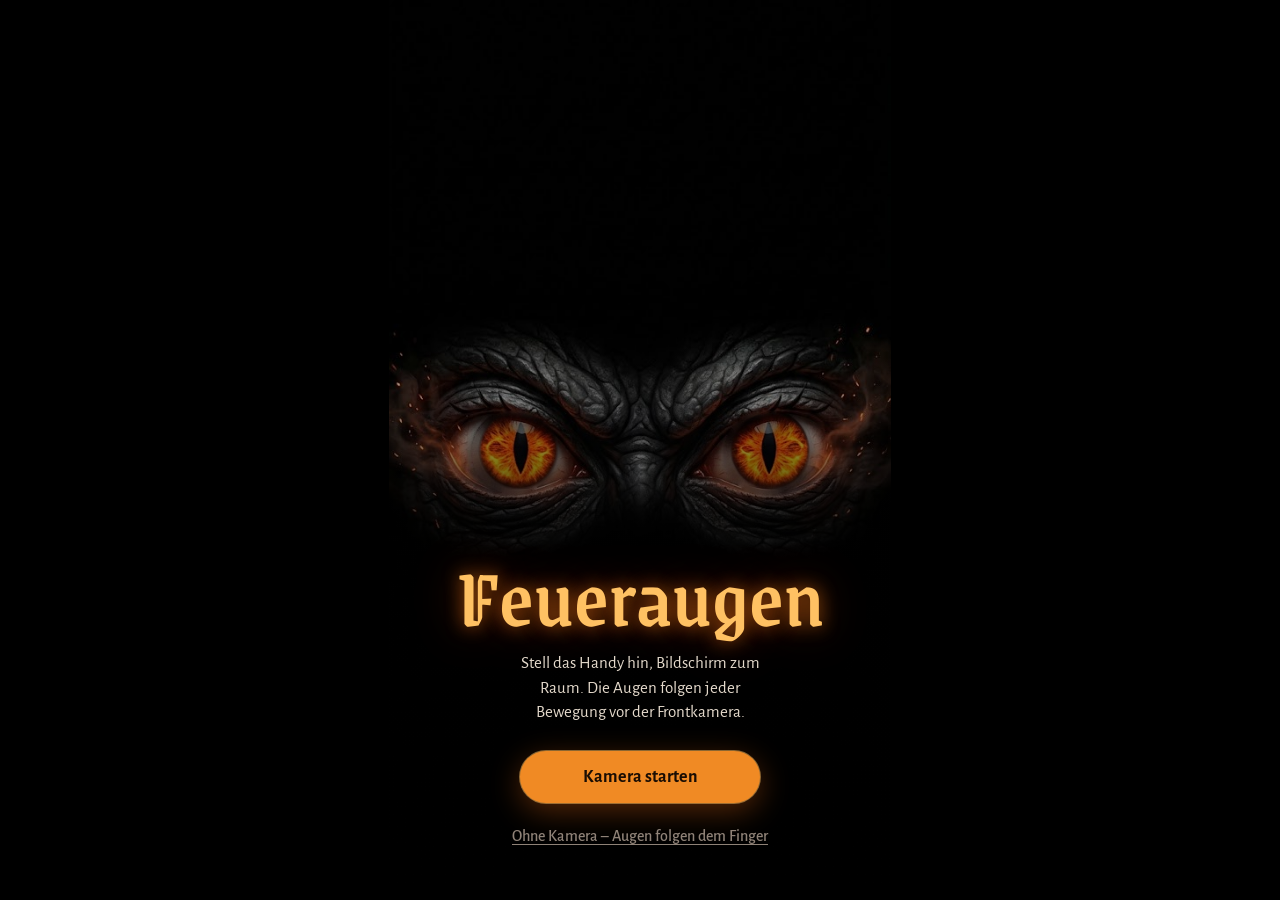
==== index.html @ 65010ef5 "Add files via upload" ====
<!DOCTYPE html>
<html lang="de">
<head>
<meta charset="utf-8">
<meta name="viewport" content="width=device-width, initial-scale=1, viewport-fit=cover">
<meta name="theme-color" content="#000000">
<title>Feueraugen</title>
<link rel="preconnect" href="https://fonts.googleapis.com">
<link rel="preconnect" href="https://fonts.gstatic.com" crossorigin>
<link href="https://fonts.googleapis.com/css2?family=Grenze+Gotisch:wght@500&family=Alegreya+Sans:wght@400;500;700&display=swap" rel="stylesheet">
<style>
  :root {
    --stage: #000000;
    --ember: #f08a24;
    --ember-hot: #ffc163;
    --bone: #e4d9cb;
    --ash: #8f8277;
    --sheet: rgba(22, 17, 14, 0.9);
    --line: rgba(240, 138, 36, 0.28);
    --title-font: "Grenze Gotisch", "UnifrakturMaguntia", Georgia, serif;
    --ui-font: "Alegreya Sans", "Segoe UI", Roboto, Helvetica, Arial, sans-serif;
    color-scheme: dark;
    box-sizing: border-box;
    padding-top: env(safe-area-inset-top, 0px);
    padding-bottom: env(safe-area-inset-bottom, 0px);
  }
  /* Die Bühne bleibt in beiden Modi schwarz – das Bild lebt davon. */
  @media (prefers-color-scheme: dark) {
    :root:not([data-theme="light"]) {
      --stage: #000000; --bone: #e4d9cb; --ash: #8f8277; --sheet: rgba(22, 17, 14, 0.9);
    }
  }
  :root[data-theme="dark"] {
    --stage: #000000; --bone: #e4d9cb; --ash: #8f8277; --sheet: rgba(22, 17, 14, 0.9);
  }
  *, *::before, *::after { box-sizing: inherit; }
  html { scroll-padding-top: env(safe-area-inset-top, 0px); height: 100%; }
  body {
    margin: 0; height: 100%; overflow: hidden;
    background: var(--stage); color: var(--bone);
    font-family: var(--ui-font); font-size: 17px; line-height: 1.45;
    -webkit-tap-highlight-color: transparent;
    touch-action: none; user-select: none; -webkit-user-select: none;
  }
  canvas#buehne { position: fixed; inset: 0; width: 100%; height: 100%; display: block; }

  /* Startbildschirm */
  #start {
    position: fixed; inset: 0; z-index: 5;
    display: flex; flex-direction: column; justify-content: flex-end; align-items: center;
    padding: 0 28px calc(44px + env(safe-area-inset-bottom, 0px));
    background: linear-gradient(to bottom, rgba(0,0,0,0) 35%, rgba(0,0,0,0.82) 62%, #000 100%);
    text-align: center;
    transition: opacity 0.6s ease;
  }
  #start.weg { opacity: 0; pointer-events: none; }
  #start h1 {
    font-family: var(--title-font); font-weight: 500;
    font-size: clamp(52px, 17vw, 84px); line-height: 0.95; margin: 0 0 14px;
    color: var(--ember-hot);
    text-shadow: 0 0 18px rgba(240, 120, 20, 0.65), 0 0 46px rgba(200, 60, 0, 0.45);
  }
  #start p { margin: 0 0 26px; max-width: 30ch; color: var(--bone); }
  .knopf {
    font: 700 18px/1 var(--ui-font); color: #1a0d03;
    background: var(--ember); border: 0; border-radius: 999px;
    padding: 17px 30px; min-width: 240px; cursor: pointer;
    box-shadow: 0 0 0 1px rgba(255, 193, 99, 0.5), 0 8px 30px rgba(240, 110, 20, 0.35);
  }
  .knopf:focus-visible, .klein:focus-visible { outline: 2px solid var(--ember-hot); outline-offset: 3px; }
  .leise {
    margin-top: 14px; background: none; border: 0; color: var(--ash);
    font: 500 16px var(--ui-font); padding: 10px 14px; cursor: pointer; text-decoration: underline;
    text-underline-offset: 3px;
  }

  /* Hinweiszeile oben */
  #hinweis {
    position: fixed; left: 50%; top: calc(16px + env(safe-area-inset-top, 0px)); z-index: 6;
    transform: translateX(-50%);
    max-width: calc(100% - 32px); padding: 9px 16px; border-radius: 12px;
    background: var(--sheet); border: 1px solid var(--line); color: var(--bone);
    font-size: 15px; text-align: center;
    opacity: 0; transition: opacity 0.4s ease; pointer-events: none;
  }
  #hinweis.an { opacity: 1; }

  /* Einstellungen (erscheinen nach Antippen) */
  #leiste {
    position: fixed; left: 0; right: 0; bottom: 0; z-index: 4;
    padding: 16px 16px calc(16px + env(safe-area-inset-bottom, 0px));
    background: var(--sheet); border-top: 1px solid var(--line);
    backdrop-filter: blur(10px); -webkit-backdrop-filter: blur(10px);
    transform: translateY(105%); transition: transform 0.3s ease;
  }
  #leiste.offen { transform: translateY(0); }
  .reihe { display: flex; flex-wrap: wrap; gap: 10px; justify-content: center; max-width: 520px; margin: 0 auto; }
  .reihe + .reihe { margin-top: 12px; }
  .klein {
    font: 500 16px var(--ui-font); color: var(--bone);
    background: rgba(255,255,255,0.05); border: 1px solid var(--line); border-radius: 12px;
    padding: 11px 15px; cursor: pointer; min-height: 44px;
  }
  .klein[aria-pressed="true"] { color: #1a0d03; background: var(--ember); border-color: var(--ember); }
  .regler { display: flex; align-items: center; gap: 12px; color: var(--ash); font-size: 15px; }
  .regler input { width: 150px; accent-color: var(--ember); }

  #vorschau {
    position: fixed; z-index: 3; left: 12px; top: calc(12px + env(safe-area-inset-top, 0px));
    width: 132px; height: 99px; image-rendering: pixelated;
    border: 1px solid var(--line); border-radius: 8px; display: none;
  }
  #vorschau.an { display: block; }

  @media (prefers-reduced-motion: reduce) {
    #start, #leiste, #hinweis { transition: none; }
  }
</style>
</head>
<body>
<canvas id="buehne" aria-label="Zwei glühende Augen, die der Bewegung vor der Kamera folgen"></canvas>
<canvas id="vorschau" width="96" height="72" aria-hidden="true"></canvas>
<video id="video" playsinline muted autoplay hidden></video>

<div id="start">
  <h1>Feueraugen</h1>
  <p>Stell das Handy hin, Bildschirm zum Raum. Die Augen folgen jeder Bewegung vor der Frontkamera.</p>
  <button class="knopf" id="losKamera">Kamera starten</button>
  <button class="leise" id="losFinger">Ohne Kamera – Augen folgen dem Finger</button>
</div>

<div id="hinweis" role="status" aria-live="polite"></div>

<div id="leiste" aria-hidden="true">
  <div class="reihe">
    <button class="klein" id="bSpiegeln" aria-pressed="true">Spiegeln</button>
    <button class="klein" id="bVorschau" aria-pressed="false">Kamerabild</button>
    <button class="klein" id="bNeu">Hintergrund neu lernen</button>
    <button class="klein" id="bVoll">Vollbild</button>
    <button class="klein" id="bMotiv">Anderes Motiv</button>
    <button class="klein" id="bBlinzeln">Blinzeln</button>
  </div>
  <div class="reihe">
    <label class="regler">Empfindlichkeit
      <input type="range" id="rEmpf" min="6" max="60" value="34">
    </label>
  </div>
</div>

<script>
const A = {"motive": [{"name": "Schuppen", "lidQuelle": "oben", "lidDunkel": 0.14, "w": 572, "h": 1024, "maxX": 27, "maxY": 7, "bg": "[data-uri]", "mask": "[data-uri]", "lidmask": "[data-uri]", "shadow": "[data-uri]", "iris": [{"src": "[data-uri]", "x": 96, "y": 468}, {"src": "[data-uri]", "x": 382, "y": 469}], "augen": [{"cx": 145, "cy": 515, "a": 78, "b": 43, "ang": 7}, {"cx": 425, "cy": 515, "a": 78, "b": 43, "ang": -7}]}, {"name": "Rauch", "lidQuelle": "unten", "lidDunkel": 0.18, "w": 572, "h": 1024, "maxX": 30, "maxY": 10, "bg": "[data-uri]", "mask": "[data-uri]", "lidmask": "[data-uri]", "shadow": "[data-uri]", "iris": [{"src": "[data-uri]", "x": 91, "y": 466}, {"src": "[data-uri]", "x": 392, "y": 466}], "augen": [{"cx": 139, "cy": 513, "a": 84, "b": 47, "ang": -4}, {"cx": 434, "cy": 513, "a": 84, "b": 47, "ang": 4}]}]};

// ---------- Bilder laden ----------
function bild(src) { return new Promise(r => { const i = new Image(); i.onload = () => r(i); i.src = src; }); }

const buehne = document.getElementById('buehne');
const ctx = buehne.getContext('2d');
const ebene = document.createElement('canvas');
const ectx = ebene.getContext('2d');
const lidEbene = document.createElement('canvas');
const lctx = lidEbene.getContext('2d');

let M = null, IMG = null, motivIdx = 0;
const GELADEN = [];
function motivSetzen(i) {
  motivIdx = (i + A.motive.length) % A.motive.length;
  M = A.motive[motivIdx];
  IMG = GELADEN[motivIdx] || null;
  ebene.width = lidEbene.width = M.w;
  ebene.height = lidEbene.height = M.h;
  try { localStorage.setItem('feueraugen-motiv', String(motivIdx)); } catch (e) {}
}

// ---------- Blinzeln ----------
let blinzel = null;
let naechstesBlinzeln = performance.now() + 2500;
function blinzeln(doppelt = false, verzoegerung = 0) {
  if (blinzel) return;
  blinzel = { t0: performance.now() + verzoegerung, doppelt };
}
function lidStand(t) {
  if (!blinzel) {
    if (t > naechstesBlinzeln) blinzeln(Math.random() < 0.18);
    else return 0;
  }
  const ZU = 85, HALT = 45, AUF = 160;
  const d = t - blinzel.t0;
  if (d < 0) return 0;
  if (d < ZU) { const x = d / ZU; return x * x * (3 - 2 * x); }
  if (d < ZU + HALT) return 1;
  if (d < ZU + HALT + AUF) { const x = (d - ZU - HALT) / AUF; return (1 - x) * (1 - x); }
  if (blinzel.doppelt) blinzel = { t0: t + 70, doppelt: false };
  else { blinzel = null; naechstesBlinzeln = t + 2500 + Math.random() * 4500; }
  return 0;
}

// Lidkanten eines Auges für Schließgrad c (0 offen … 1 zu)
function lidKurven(e, c) {
  const N = 48, th = e.ang * Math.PI / 180, cs = Math.cos(th), sn = Math.sin(th);
  const P = (u, v) => [e.cx + u * cs - v * sn, e.cy + u * sn + v * cs];
  const treffen = 0.62;                 // wo sich die Lider treffen (Anteil von oben)
  const top = [], oben = [], unten = [], bot = [];
  for (let i = 0; i <= N; i++) {
    const u = -e.a - 3 + (2 * e.a + 6) * i / N;
    const k = Math.sqrt(Math.max(0, 1 - (u / e.a) ** 2));
    const vt = -e.b * k, vb = e.b * k;
    const vm = vt + (vb - vt) * treffen;
    top.push(P(u, vt));
    bot.push(P(u, vb));
    oben.push(P(u, vt + (vm + 1.5 - vt) * c));
    unten.push(P(u, vb + (vm - 1.5 - vb) * c));
  }
  return { top, oben, unten, bot, P };
}

function pfad(g, pts) { pts.forEach(([x, y], i) => i ? g.lineTo(x, y) : g.moveTo(x, y)); }

function zeichneLider(c) {
  lctx.clearRect(0, 0, M.w, M.h);
  if (c < 0.01) return false;
  for (const e of M.augen) {
    const K = lidKurven(e, c);
    const H = 2 * e.b + 14;

    // Oberlid: Haut über dem Auge rutscht nach unten
    lctx.save();
    lctx.beginPath();
    pfad(lctx, K.oben);
    lctx.lineTo(...K.P(e.a + 3, -e.b - H));
    lctx.lineTo(...K.P(-e.a - 3, -e.b - H));
    lctx.closePath();
    lctx.clip();
    for (let i = 0; i < K.oben.length - 1; i++) {
      const [sx, sy] = K.top[i], [dx, dy] = K.oben[i];
      const w = Math.abs(K.oben[i + 1][0] - dx) + 1.5;
      if (M.lidQuelle === 'unten') {
        // Haut unter dem Auge gespiegelt als Oberlid verwenden
        const [bx, by] = K.bot[i];
        lctx.save();
        lctx.translate(0, dy);
        lctx.scale(1, -1);
        lctx.drawImage(IMG.bg, bx, Math.min(by, M.h - H), w, H, dx, 0, w, H);
        lctx.restore();
      } else {
        lctx.drawImage(IMG.bg, sx, Math.max(0, sy - H), w, H, dx, dy - H, w, H);
      }
    }
    lctx.fillStyle = 'rgba(0,0,0,' + (M.lidDunkel ?? 0.14) + ')';
    lctx.fillRect(0, 0, M.w, M.h);
    lctx.restore();

    // Unterlid: Haut unter dem Auge schiebt sich etwas nach oben
    lctx.save();
    lctx.beginPath();
    pfad(lctx, K.unten);
    lctx.lineTo(...K.P(e.a + 3, e.b + H));
    lctx.lineTo(...K.P(-e.a - 3, e.b + H));
    lctx.closePath();
    lctx.clip();
    for (let i = 0; i < K.unten.length - 1; i++) {
      const [sx, sy] = K.bot[i], [dx, dy] = K.unten[i];
      const w = Math.abs(K.unten[i + 1][0] - dx) + 1.5;
      lctx.drawImage(IMG.bg, sx, Math.min(sy, M.h - H), w, H, dx, dy, w, H);
    }
    lctx.fillStyle = 'rgba(0,0,0,0.1)';
    lctx.fillRect(0, 0, M.w, M.h);
    lctx.restore();

    // Lidränder mit weichem Schatten aufs Auge
    const st = Math.min(1, c * 4);
    lctx.save();
    lctx.lineCap = 'round';
    lctx.shadowColor = 'rgba(0,0,0,' + (0.75 * st) + ')';
    lctx.shadowBlur = 7;
    lctx.shadowOffsetY = 3;
    lctx.strokeStyle = 'rgba(12,6,3,' + (0.85 * st) + ')';
    lctx.lineWidth = 2.5;
    lctx.beginPath(); pfad(lctx, K.oben); lctx.stroke();
    lctx.shadowOffsetY = -1;
    lctx.shadowBlur = 4;
    lctx.strokeStyle = 'rgba(12,6,3,' + (0.55 * st) + ')';
    lctx.lineWidth = 1.5;
    lctx.beginPath(); pfad(lctx, K.unten); lctx.stroke();
    lctx.restore();
  }
  lctx.globalCompositeOperation = 'destination-in';
  lctx.drawImage(IMG.lidmask, 0, 0);
  lctx.globalCompositeOperation = 'source-over';
  return true;
}

// ---------- Blick-Zustand ----------
let ox = 0, oy = 0, glut = 0;
let ziel = null, zielZeit = 0, aktivitaet = 0;
let finger = null;            // {x,y} normiert -1..1, solange gezogen wird
let spiegeln = true;
let idle = { x: 0, y: 0 }, naechsterIdle = 0;

function groesse() {
  const dpr = Math.min(window.devicePixelRatio || 1, 3);
  buehne.width = Math.round(innerWidth * dpr);
  buehne.height = Math.round(innerHeight * dpr);
}
addEventListener('resize', groesse);
groesse();

function zeichne(t) {
  if (!IMG) return;
  const W = buehne.width, H = buehne.height;
  const s = Math.min(W / M.w, H / M.h);
  const dw = M.w * s, dh = M.h * s, dx = (W - dw) / 2, dy = (H - dh) / 2;

  // Iris-Ebene: Iris verschieben, dann mit Augenöffnung maskieren
  ectx.globalCompositeOperation = 'source-over';
  ectx.globalAlpha = 1;
  ectx.clearRect(0, 0, M.w, M.h);
  let fx = ox, fy = oy;
  const n = Math.hypot(fx, fy);
  if (n > 1) { fx /= n; fy /= n; }
  const px = fx * M.maxX, py = fy * M.maxY;
  const flacker = 0.06 * (Math.sin(t * 0.0073) * 0.5 + Math.sin(t * 0.0131) * 0.5);
  const g = Math.max(0, Math.min(1, glut * 0.8 + flacker));
  M.iris.forEach((ir, i) => {
    ectx.globalCompositeOperation = 'source-over';
    ectx.globalAlpha = 1;
    ectx.drawImage(IMG.iris[i], ir.x + px, ir.y + py);
    if (g > 0.01) {
      ectx.globalCompositeOperation = 'lighter';
      ectx.globalAlpha = g * 0.45;
      ectx.drawImage(IMG.iris[i], ir.x + px, ir.y + py);
    }
  });
  ectx.globalAlpha = 1;
  ectx.globalCompositeOperation = 'destination-in';
  ectx.drawImage(IMG.mask, 0, 0);
  ectx.globalCompositeOperation = 'source-over';

  ctx.fillStyle = '#000';
  ctx.fillRect(0, 0, W, H);
  ctx.imageSmoothingQuality = 'high';
  ctx.drawImage(IMG.bg, dx, dy, dw, dh);
  ctx.drawImage(ebene, dx, dy, dw, dh);
  ctx.drawImage(IMG.shadow, dx, dy, dw, dh);
  // Blinzeln + bei viel Bewegung kneifen die Augen leicht zusammen
  const zu = Math.max(lidStand(t), Math.min(0.28, glut * 0.3));
  if (zeichneLider(zu)) ctx.drawImage(lidEbene, dx, dy, dw, dh);
}

let tAlt = performance.now();
let warDa = false;
function schleife(t) {
  const dt = Math.min(0.1, (t - tAlt) / 1000);
  tAlt = t;

  let zx, zy, tempo;
  if (finger) {
    zx = finger.x; zy = finger.y; tempo = 14;
  } else if (ziel && (t - zielZeit) < 2000) {
    if (!warDa) { warDa = true; if (Math.random() < 0.7) blinzeln(false, 120); }
    zx = (ziel.x - 0.5) * 2; zy = (ziel.y - 0.5) * 2;
    if (spiegeln) zx = -zx;
    zx = Math.max(-1, Math.min(1, zx * 1.3));
    zy = Math.max(-1, Math.min(1, zy * 1.3));
    tempo = 10;
  } else {
    if (t > naechsterIdle) {
      idle = Math.random() < 0.5 ? { x: 0, y: 0 }
           : { x: (Math.random() * 1.6 - 0.8), y: (Math.random() * 0.8 - 0.4) };
      naechsterIdle = t + 1500 + Math.random() * 3000;
    }
    zx = idle.x; zy = idle.y; tempo = 6;
    if (t - zielZeit > 3000) warDa = false;
  }
  const k = 1 - Math.exp(-tempo * dt);
  ox += (zx - ox) * k;
  oy += (zy - oy) * k;
  const akt = finger ? 0.5 : aktivitaet;
  glut += (akt - glut) * (1 - Math.exp(-3 * dt));

  zeichne(t);
  requestAnimationFrame(schleife);
}

// ---------- Bewegungserkennung ----------
const video = document.getElementById('video');
const PW = 96, PH = 72;
const proc = document.createElement('canvas');
proc.width = PW; proc.height = PH;
const pctx = proc.getContext('2d', { willReadFrequently: true });
const vorschau = document.getElementById('vorschau');
const vctx = vorschau.getContext('2d');
const vorschauBild = vctx.createImageData(PW, PH);

let hg = null, lernen = 0, schwelle = 26;
const aktuell = new Float32Array(PW * PH);
const bewegt = new Uint8Array(PW * PH);
let kameraLaeuft = false;

function neuLernen() { lernen = 12; }

function analysiere() {
  if (!kameraLaeuft) return;
  if (video.readyState >= 2) {
    pctx.drawImage(video, 0, 0, PW, PH);
    const d = pctx.getImageData(0, 0, PW, PH).data;
    for (let i = 0, p = 0; i < aktuell.length; i++, p += 4)
      aktuell[i] = d[p] * 0.299 + d[p + 1] * 0.587 + d[p + 2] * 0.114;

    if (!hg) { hg = new Float32Array(aktuell); lernen = 12; }

    let roh = 0;
    for (let i = 0; i < aktuell.length; i++) {
      const b = Math.abs(aktuell[i] - hg[i]) > schwelle ? 1 : 0;
      bewegt[i] = b; roh += b;
    }

    if (lernen > 0) {
      lernen--;
      hg.set(aktuell);
    } else if (roh > aktuell.length * 0.55) {
      // Licht hat sich geändert oder das Handy wurde bewegt
      hg.set(aktuell);
    } else {
      // Nur Pixel zählen, deren Nachbarn sich auch bewegen (Rauschen raus)
      let sx = 0, n = 0;
      const zeilen = new Uint16Array(PH);
      for (let y = 1; y < PH - 1; y++) {
        for (let x = 1; x < PW - 1; x++) {
          const i = y * PW + x;
          if (!bewegt[i]) continue;
          const nb = bewegt[i - 1] + bewegt[i + 1] + bewegt[i - PW] + bewegt[i + PW];
          if (nb >= 3) { sx += x; n++; zeilen[y]++; }
        }
      }
      if (n > PW * PH * 0.006) {
        // obere Kante der Bewegung ~ Kopf / Oberkörper
        let summe = 0, yz = 0;
        for (let y = 0; y < PH; y++) { summe += zeilen[y]; if (summe >= n * 0.25) { yz = y; break; } }
        ziel = { x: sx / n / PW, y: yz / PH };
        zielZeit = performance.now();
        aktivitaet = Math.min(1, (n / (PW * PH)) * 6);
      } else {
        aktivitaet *= 0.9;
      }
      // Hintergrund langsam nachführen; bewegte Stellen nur sehr langsam
      for (let i = 0; i < hg.length; i++)
        hg[i] += (aktuell[i] - hg[i]) * (bewegt[i] ? 0.004 : 0.05);
    }

    if (vorschau.classList.contains('an')) {
      const o = vorschauBild.data;
      for (let i = 0, p = 0; i < aktuell.length; i++, p += 4) {
        const v = aktuell[i];
        o[p] = bewegt[i] ? 255 : v; o[p + 1] = bewegt[i] ? 120 : v; o[p + 2] = bewegt[i] ? 20 : v; o[p + 3] = 255;
      }
      vctx.putImageData(vorschauBild, 0, 0);
      if (ziel && performance.now() - zielZeit < 300) {
        vctx.fillStyle = '#ff2a00';
        vctx.fillRect(Math.round(ziel.x * PW) - 2, Math.round(ziel.y * PH) - 2, 4, 4);
      }
    }
  }
  setTimeout(analysiere, 66); // ~15 Analysen pro Sekunde reichen völlig
}

async function kameraStarten() {
  if (!navigator.mediaDevices || !navigator.mediaDevices.getUserMedia) {
    throw new Error('nicht unterstützt');
  }
  const stream = await navigator.mediaDevices.getUserMedia({
    video: { facingMode: 'user', width: { ideal: 320 }, height: { ideal: 240 }, frameRate: { ideal: 30 } },
    audio: false
  });
  video.srcObject = stream;
  await video.play().catch(() => {});
  kameraLaeuft = true;
  hg = null;
  analysiere();
}

// ---------- Bildschirm wach halten ----------
let wachSperre = null;
async function wachHalten() {
  try { if ('wakeLock' in navigator) wachSperre = await navigator.wakeLock.request('screen'); } catch (e) {}
}
document.addEventListener('visibilitychange', () => {
  if (document.visibilityState === 'visible' && (kameraLaeuft || gestartet)) wachHalten();
});

// ---------- Hinweise ----------
const hinweis = document.getElementById('hinweis');
let hinweisTimer = null;
function zeige(text, ms = 3200) {
  hinweis.textContent = text;
  hinweis.classList.add('an');
  clearTimeout(hinweisTimer);
  hinweisTimer = setTimeout(() => hinweis.classList.remove('an'), ms);
}

// ---------- Start ----------
const start = document.getElementById('start');
let gestartet = false;

async function vollbild() {
  const el = document.documentElement;
  try {
    if (!document.fullscreenElement && el.requestFullscreen) await el.requestFullscreen({ navigationUI: 'hide' });
    else if (document.fullscreenElement) await document.exitFullscreen();
  } catch (e) { zeige('Vollbild ist hier nicht verfügbar.'); }
}

async function los(mitKamera) {
  gestartet = true;
  start.classList.add('weg');
  wachHalten();
  if (mitKamera) {
    try {
      await kameraStarten();
      zeige('Kurz stillhalten – der Hintergrund wird gelernt.');
    } catch (e) {
      const grund = (e && e.name === 'NotAllowedError')
        ? 'Kamerazugriff wurde verweigert.'
        : 'Die Kamera ist hier nicht erreichbar.';
      zeige(grund + ' Die Augen folgen jetzt deinem Finger.', 6000);
    }
  } else {
    zeige('Zieh den Finger über den Bildschirm. Doppelt tippen lässt die Augen blinzeln.', 4500);
  }
}
document.getElementById('losKamera').addEventListener('click', () => los(true));
document.getElementById('losFinger').addEventListener('click', () => los(false));

// ---------- Berührung: ziehen = Augen führen, tippen = Einstellungen ----------
const leiste = document.getElementById('leiste');
let leisteTimer = null;
function leisteZeigen(an) {
  leiste.classList.toggle('offen', an);
  leiste.setAttribute('aria-hidden', an ? 'false' : 'true');
  clearTimeout(leisteTimer);
  if (an) leisteTimer = setTimeout(() => leisteZeigen(false), 6000);
}
leiste.addEventListener('pointerdown', e => { e.stopPropagation(); leisteZeigen(true); });

let down = null;
function fingerPos(e) {
  return {
    x: Math.max(-1, Math.min(1, (e.clientX / innerWidth - 0.5) * 2.4)),
    y: Math.max(-1, Math.min(1, (e.clientY / innerHeight - 0.5) * 3))
  };
}
buehne.addEventListener('pointerdown', e => {
  if (!gestartet) return;
  down = { x: e.clientX, y: e.clientY, gezogen: false };
  buehne.setPointerCapture(e.pointerId);
});
buehne.addEventListener('pointermove', e => {
  if (!down) return;
  if (!down.gezogen && Math.hypot(e.clientX - down.x, e.clientY - down.y) > 12) down.gezogen = true;
  if (down.gezogen) finger = fingerPos(e);
});
let letzterTipp = 0, tippTimer = null;
function loslassen() {
  if (down && !down.gezogen) {
    const jetzt = performance.now();
    if (jetzt - letzterTipp < 300) {
      clearTimeout(tippTimer);
      letzterTipp = 0;
      blinzeln();
    } else {
      letzterTipp = jetzt;
      tippTimer = setTimeout(() => leisteZeigen(!leiste.classList.contains('offen')), 300);
    }
  }
  down = null; finger = null;
}
buehne.addEventListener('pointerup', loslassen);
buehne.addEventListener('pointercancel', () => { down = null; finger = null; });

// ---------- Einstellungen ----------
const bSpiegeln = document.getElementById('bSpiegeln');
bSpiegeln.addEventListener('click', () => {
  spiegeln = !spiegeln;
  bSpiegeln.setAttribute('aria-pressed', String(spiegeln));
  zeige(spiegeln ? 'Spiegeln an' : 'Spiegeln aus', 1400);
});
const bVorschau = document.getElementById('bVorschau');
bVorschau.addEventListener('click', () => {
  const an = !vorschau.classList.contains('an');
  vorschau.classList.toggle('an', an);
  bVorschau.setAttribute('aria-pressed', String(an));
  if (an && !kameraLaeuft) zeige('Die Kamera ist nicht aktiv.', 2000);
});
document.getElementById('bNeu').addEventListener('click', () => { neuLernen(); zeige('Kurz stillhalten …', 1800); });
document.getElementById('bVoll').addEventListener('click', vollbild);
document.getElementById('bMotiv').addEventListener('click', () => motivSetzen(motivIdx + 1));
document.getElementById('bBlinzeln').addEventListener('click', () => blinzeln());
const rEmpf = document.getElementById('rEmpf');
function setEmpf() { schwelle = 66 - Number(rEmpf.value); }
rEmpf.addEventListener('input', setEmpf);
setEmpf();

// ---------- Los geht’s ----------
let gespeichert = 0;
try { gespeichert = Number(localStorage.getItem('feueraugen-motiv')) || 0; } catch (e) {}
Promise.all(A.motive.map(m =>
  Promise.all([bild(m.bg), bild(m.mask), bild(m.lidmask), bild(m.shadow), ...m.iris.map(i => bild(i.src))])
    .then(([bg, mask, lidmask, shadow, ...iris]) => ({ bg, mask, lidmask, shadow, iris }))
)).then(alle => {
  alle.forEach((g, i) => GELADEN[i] = g);
  motivSetzen(gespeichert);
  requestAnimationFrame(schleife);
});
</script>
</body>
</html>
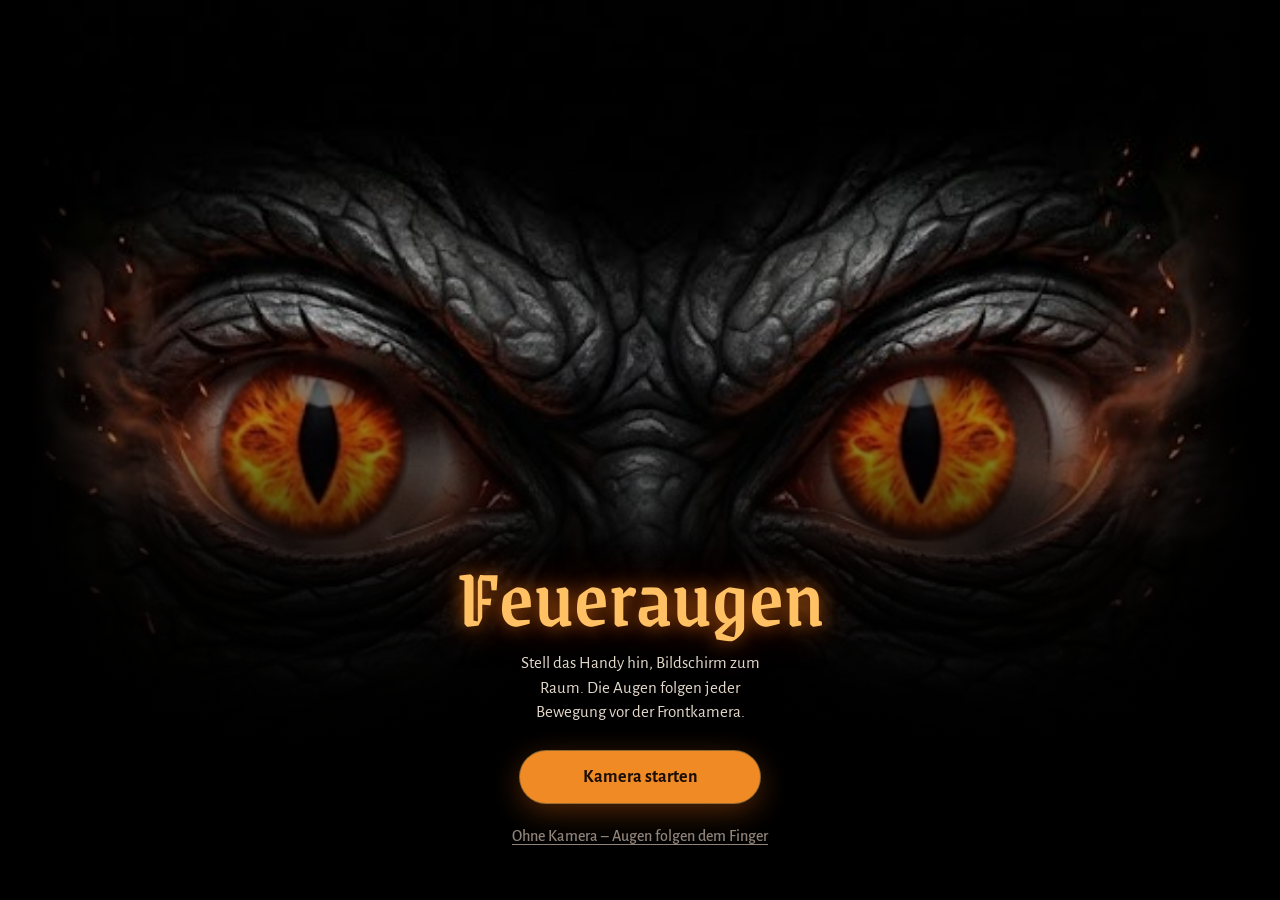
==== commit 90ea456d: "Add files via upload" ====
--- a/index.html
+++ b/index.html
@@ -15,9 +15,9 @@
     --ember-hot: #ffc163;
     --bone: #e4d9cb;
     --ash: #8f8277;
-    --sheet: rgba(22, 17, 14, 0.9);
+    --sheet: rgba(22, 17, 14, 0.92);
     --line: rgba(240, 138, 36, 0.28);
-    --title-font: "Grenze Gotisch", "UnifrakturMaguntia", Georgia, serif;
+    --title-font: "Grenze Gotisch", Georgia, serif;
     --ui-font: "Alegreya Sans", "Segoe UI", Roboto, Helvetica, Arial, sans-serif;
     color-scheme: dark;
     box-sizing: border-box;
@@ -26,13 +26,9 @@
   }
   /* Die Bühne bleibt in beiden Modi schwarz – das Bild lebt davon. */
   @media (prefers-color-scheme: dark) {
-    :root:not([data-theme="light"]) {
-      --stage: #000000; --bone: #e4d9cb; --ash: #8f8277; --sheet: rgba(22, 17, 14, 0.9);
-    }
-  }
-  :root[data-theme="dark"] {
-    --stage: #000000; --bone: #e4d9cb; --ash: #8f8277; --sheet: rgba(22, 17, 14, 0.9);
-  }
+    :root:not([data-theme="light"]) { --stage: #000000; --bone: #e4d9cb; --ash: #8f8277; --sheet: rgba(22, 17, 14, 0.92); }
+  }
+  :root[data-theme="dark"] { --stage: #000000; --bone: #e4d9cb; --ash: #8f8277; --sheet: rgba(22, 17, 14, 0.92); }
   *, *::before, *::after { box-sizing: inherit; }
   html { scroll-padding-top: env(safe-area-inset-top, 0px); height: 100%; }
   body {
@@ -44,14 +40,12 @@
   }
   canvas#buehne { position: fixed; inset: 0; width: 100%; height: 100%; display: block; }
 
-  /* Startbildschirm */
   #start {
     position: fixed; inset: 0; z-index: 5;
     display: flex; flex-direction: column; justify-content: flex-end; align-items: center;
     padding: 0 28px calc(44px + env(safe-area-inset-bottom, 0px));
     background: linear-gradient(to bottom, rgba(0,0,0,0) 35%, rgba(0,0,0,0.82) 62%, #000 100%);
-    text-align: center;
-    transition: opacity 0.6s ease;
+    text-align: center; transition: opacity 0.6s ease;
   }
   #start.weg { opacity: 0; pointer-events: none; }
   #start h1 {
@@ -60,57 +54,66 @@
     color: var(--ember-hot);
     text-shadow: 0 0 18px rgba(240, 120, 20, 0.65), 0 0 46px rgba(200, 60, 0, 0.45);
   }
-  #start p { margin: 0 0 26px; max-width: 30ch; color: var(--bone); }
+  #start p { margin: 0 0 26px; max-width: 30ch; }
   .knopf {
     font: 700 18px/1 var(--ui-font); color: #1a0d03;
     background: var(--ember); border: 0; border-radius: 999px;
     padding: 17px 30px; min-width: 240px; cursor: pointer;
     box-shadow: 0 0 0 1px rgba(255, 193, 99, 0.5), 0 8px 30px rgba(240, 110, 20, 0.35);
   }
-  .knopf:focus-visible, .klein:focus-visible { outline: 2px solid var(--ember-hot); outline-offset: 3px; }
+  .knopf:focus-visible, .klein:focus-visible, .leise:focus-visible, input:focus-visible {
+    outline: 2px solid var(--ember-hot); outline-offset: 3px;
+  }
   .leise {
     margin-top: 14px; background: none; border: 0; color: var(--ash);
-    font: 500 16px var(--ui-font); padding: 10px 14px; cursor: pointer; text-decoration: underline;
-    text-underline-offset: 3px;
-  }
-
-  /* Hinweiszeile oben */
+    font: 500 16px var(--ui-font); padding: 10px 14px; cursor: pointer;
+    text-decoration: underline; text-underline-offset: 3px;
+  }
+
   #hinweis {
-    position: fixed; left: 50%; top: calc(16px + env(safe-area-inset-top, 0px)); z-index: 6;
-    transform: translateX(-50%);
-    max-width: calc(100% - 32px); padding: 9px 16px; border-radius: 12px;
-    background: var(--sheet); border: 1px solid var(--line); color: var(--bone);
+    position: fixed; left: 0; right: 0; top: calc(16px + env(safe-area-inset-top, 0px)); z-index: 6;
+    margin: 0 auto; width: fit-content; max-width: min(560px, calc(100% - 32px)); padding: 9px 16px; border-radius: 12px;
+    background: var(--sheet); border: 1px solid var(--line);
     font-size: 15px; text-align: center;
     opacity: 0; transition: opacity 0.4s ease; pointer-events: none;
   }
   #hinweis.an { opacity: 1; }
 
-  /* Einstellungen (erscheinen nach Antippen) */
   #leiste {
     position: fixed; left: 0; right: 0; bottom: 0; z-index: 4;
-    padding: 16px 16px calc(16px + env(safe-area-inset-bottom, 0px));
+    max-height: 72%; overflow-y: auto; overscroll-behavior: contain; touch-action: pan-y;
+    padding: 14px 16px calc(16px + env(safe-area-inset-bottom, 0px));
     background: var(--sheet); border-top: 1px solid var(--line);
     backdrop-filter: blur(10px); -webkit-backdrop-filter: blur(10px);
     transform: translateY(105%); transition: transform 0.3s ease;
   }
   #leiste.offen { transform: translateY(0); }
-  .reihe { display: flex; flex-wrap: wrap; gap: 10px; justify-content: center; max-width: 520px; margin: 0 auto; }
-  .reihe + .reihe { margin-top: 12px; }
+  .innen { max-width: 540px; margin: 0 auto; }
+  .reihe { display: flex; flex-wrap: wrap; gap: 8px; justify-content: center; }
+  .reihe + .reihe, .regler-gruppe { margin-top: 10px; }
   .klein {
     font: 500 16px var(--ui-font); color: var(--bone);
     background: rgba(255,255,255,0.05); border: 1px solid var(--line); border-radius: 12px;
-    padding: 11px 15px; cursor: pointer; min-height: 44px;
+    padding: 10px 14px; cursor: pointer; min-height: 44px;
   }
   .klein[aria-pressed="true"] { color: #1a0d03; background: var(--ember); border-color: var(--ember); }
-  .regler { display: flex; align-items: center; gap: 12px; color: var(--ash); font-size: 15px; }
-  .regler input { width: 150px; accent-color: var(--ember); }
-
+  .regler-gruppe { display: grid; grid-template-columns: auto 1fr auto; gap: 6px 12px; align-items: center; }
+  .regler-gruppe label { color: var(--ash); font-size: 15px; }
+  .regler-gruppe input { width: 100%; accent-color: var(--ember); min-height: 32px; touch-action: pan-x; }
+  .regler-gruppe output { font-size: 15px; min-width: 4ch; text-align: right; color: var(--bone); }
+  .zeile-unten { display: flex; justify-content: center; margin-top: 8px; }
+  .zeile-unten .leise { margin: 0; font-size: 15px; }
+
+  #vorschauBox {
+    position: fixed; z-index: 3; left: 12px; top: calc(12px + env(safe-area-inset-top, 0px));
+    display: none; font-size: 13px; color: var(--bone);
+  }
+  #vorschauBox.an { display: block; }
   #vorschau {
-    position: fixed; z-index: 3; left: 12px; top: calc(12px + env(safe-area-inset-top, 0px));
-    width: 132px; height: 99px; image-rendering: pixelated;
-    border: 1px solid var(--line); border-radius: 8px; display: none;
-  }
-  #vorschau.an { display: block; }
+    display: block; width: 144px; height: 108px; image-rendering: pixelated;
+    border: 1px solid var(--line); border-radius: 8px;
+  }
+  #vorschauInfo { margin-top: 4px; text-shadow: 0 1px 2px #000; }
 
   @media (prefers-reduced-motion: reduce) {
     #start, #leiste, #hinweis { transition: none; }
@@ -119,7 +122,10 @@
 </head>
 <body>
 <canvas id="buehne" aria-label="Zwei glühende Augen, die der Bewegung vor der Kamera folgen"></canvas>
-<canvas id="vorschau" width="96" height="72" aria-hidden="true"></canvas>
+<div id="vorschauBox" aria-hidden="true">
+  <canvas id="vorschau" width="96" height="72"></canvas>
+  <div id="vorschauInfo"></div>
+</div>
 <video id="video" playsinline muted autoplay hidden></video>
 
 <div id="start">
@@ -132,27 +138,53 @@
 <div id="hinweis" role="status" aria-live="polite"></div>
 
 <div id="leiste" aria-hidden="true">
-  <div class="reihe">
-    <button class="klein" id="bSpiegeln" aria-pressed="true">Spiegeln</button>
-    <button class="klein" id="bVorschau" aria-pressed="false">Kamerabild</button>
-    <button class="klein" id="bNeu">Hintergrund neu lernen</button>
-    <button class="klein" id="bVoll">Vollbild</button>
-    <button class="klein" id="bMotiv">Anderes Motiv</button>
-    <button class="klein" id="bBlinzeln">Blinzeln</button>
-  </div>
-  <div class="reihe">
-    <label class="regler">Empfindlichkeit
+  <div class="innen">
+    <div class="reihe">
+      <button class="klein" id="bMehrere" aria-pressed="true">Mehrere Personen</button>
+      <button class="klein" id="bSpiegeln" aria-pressed="true">Spiegeln</button>
+      <button class="klein" id="bVorschau" aria-pressed="false">Kamerabild</button>
+    </div>
+    <div class="reihe">
+      <button class="klein" id="bBlinzeln">Blinzeln</button>
+      <button class="klein" id="bMotiv">Anderes Motiv</button>
+      <button class="klein" id="bNeu">Hintergrund neu lernen</button>
+      <button class="klein" id="bVoll">Vollbild</button>
+    </div>
+    <div class="regler-gruppe">
+      <label for="rZoom">Augengröße</label>
+      <input type="range" id="rZoom" min="50" max="300" step="1" value="100">
+      <output id="oZoom" for="rZoom">100 %</output>
+      <label for="rHoehe">Höhe</label>
+      <input type="range" id="rHoehe" min="-100" max="100" step="1" value="0">
+      <output id="oHoehe" for="rHoehe">0</output>
+      <label for="rEmpf">Empfindlichkeit</label>
       <input type="range" id="rEmpf" min="6" max="60" value="34">
-    </label>
+      <output id="oEmpf" for="rEmpf">34</output>
+    </div>
+    <div class="zeile-unten">
+      <button class="leise" id="bReset">Größe und Höhe zurücksetzen</button>
+    </div>
   </div>
 </div>
 
 <script>
-const A = {"motive": [{"name": "Schuppen", "lidQuelle": "oben", "lidDunkel": 0.14, "w": 572, "h": 1024, "maxX": 27, "maxY": 7, "bg": "[data-uri]", "mask": "[data-uri]", "lidmask": "[data-uri]", "shadow": "[data-uri]", "iris": [{"src": "[data-uri]", "x": 96, "y": 468}, {"src": "[data-uri]", "x": 382, "y": 469}], "augen": [{"cx": 145, "cy": 515, "a": 78, "b": 43, "ang": 7}, {"cx": 425, "cy": 515, "a": 78, "b": 43, "ang": -7}]}, {"name": "Rauch", "lidQuelle": "unten", "lidDunkel": 0.18, "w": 572, "h": 1024, "maxX": 30, "maxY": 10, "bg": "[data-uri]", "mask": "[data-uri]", "lidmask": "[data-uri]", "shadow": "[data-uri]", "iris": [{"src": "[data-uri]", "x": 91, "y": 466}, {"src": "[data-uri]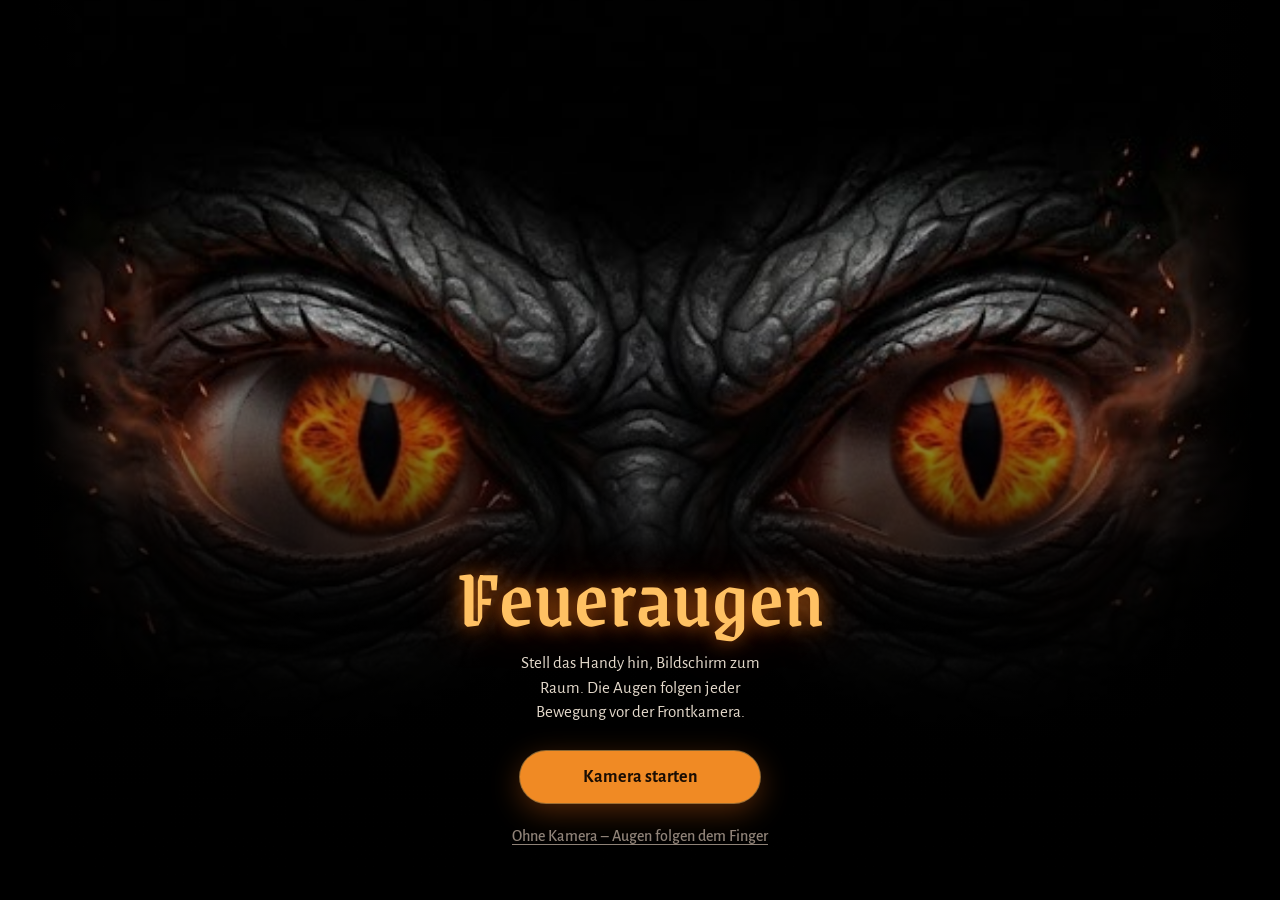
==== commit c58f6425: "Add files via upload" ====
--- a/index.html
+++ b/index.html
@@ -115,6 +115,43 @@
   }
   #vorschauInfo { margin-top: 4px; text-shadow: 0 1px 2px #000; }
 
+  /* Spinnenjagd */
+  #hud {
+    position: fixed; left: 0; right: 0; top: calc(12px + env(safe-area-inset-top, 0px)); z-index: 6;
+    display: flex; justify-content: space-between; padding: 0 16px; pointer-events: none;
+  }
+  #hud[hidden], #countdown[hidden], #ergebnis[hidden] { display: none; }
+  .hud-feld {
+    display: flex; flex-direction: column; align-items: center; min-width: 84px;
+    padding: 6px 14px 8px; border-radius: 14px;
+    background: var(--sheet); border: 1px solid var(--line);
+  }
+  .hud-feld span {
+    font-family: var(--title-font); font-size: 40px; line-height: 1; color: var(--ember-hot);
+    text-shadow: 0 0 14px rgba(240, 120, 20, 0.6); font-variant-numeric: tabular-nums;
+  }
+  .hud-feld small { font-size: 13px; color: var(--ash); }
+  .hud-feld.knapp span { color: #ff5a3c; }
+  #countdown {
+    position: fixed; inset: 0; z-index: 6; display: flex; align-items: center; justify-content: center;
+    pointer-events: none; text-align: center;
+    font-family: var(--title-font); font-size: clamp(64px, 26vw, 180px); line-height: 1;
+    color: var(--ember-hot);
+    text-shadow: 0 0 24px rgba(240, 120, 20, 0.75), 0 0 70px rgba(200, 60, 0, 0.5);
+  }
+  #countdown.text { font-size: clamp(48px, 15vw, 110px); }
+  #ergebnis {
+    position: fixed; inset: 0; z-index: 7;
+    display: flex; flex-direction: column; align-items: center; justify-content: center;
+    padding: 24px; text-align: center; background: rgba(0, 0, 0, 0.72);
+  }
+  #ergebnis h2 { font-family: var(--title-font); font-weight: 500; font-size: clamp(36px, 11vw, 60px); margin: 0; color: var(--bone); }
+  #eZahl {
+    font-family: var(--title-font); font-size: clamp(96px, 34vw, 200px); line-height: 1; margin: 8px 0 0;
+    color: var(--ember-hot); text-shadow: 0 0 30px rgba(240, 120, 20, 0.7);
+  }
+  #eText { margin: 4px 0 28px; max-width: 32ch; color: var(--bone); }
+
   @media (prefers-reduced-motion: reduce) {
     #start, #leiste, #hinweis { transition: none; }
   }
@@ -136,6 +173,19 @@
 </div>
 
 <div id="hinweis" role="status" aria-live="polite"></div>
+
+<div id="hud" hidden>
+  <div class="hud-feld"><span id="hPunkte">0</span><small>erwischt</small></div>
+  <div class="hud-feld" id="hZeitFeld"><span id="hZeit">30</span><small>Sekunden</small></div>
+</div>
+<div id="countdown" hidden aria-live="assertive"></div>
+<div id="ergebnis" hidden role="dialog" aria-labelledby="eTitel">
+  <h2 id="eTitel">Spinnenjagd vorbei</h2>
+  <div id="eZahl">0</div>
+  <p id="eText"></p>
+  <button class="knopf" id="eNochmal">Nochmal spielen</button>
+  <button class="leise" id="eZurueck">Zurück zu den Augen</button>
+</div>
 
 <div id="leiste" aria-hidden="true">
   <div class="innen">
@@ -172,7 +222,7 @@
 const klemm = (v, a, b) => Math.max(a, Math.min(b, v));
 
 // ---------- Einstellungen (werden im Browser gemerkt) ----------
-const S = { motiv: 0, zoom: 1, hoehe: 0, mehrere: true, spiegeln: true, empf: 34 };
+const S = { motiv: 0, zoom: 1, hoehe: 0, mehrere: true, spiegeln: true, empf: 34, rekord: 0 };
 try { Object.assign(S, JSON.parse(localStorage.getItem('feueraugen') || '{}')); } catch (e) {}
 let speicherTimer = null;
 function speichern() {
@@ -498,10 +548,16 @@
   tAlt = t;
 
   let zx, zy, tempo, zielNaehe = 0;
-  const fokus = finger ? null : fokusWaehlen(t);
+  const imSpiel = spiel.zustand !== 'aus';
+  const fokus = (finger || imSpiel) ? null : fokusWaehlen(t);
+  const beute = imSpiel ? spinneImBlick() : null;
   const viele = aktiveSpuren(t).length >= 3;
 
-  if (finger) {
+  if (beute) {
+    zx = klemm((beute.x / buehne.width - 0.5) * 2.4, -1, 1);
+    zy = klemm((beute.y / buehne.height - 0.5) * 2.4, -1, 1);
+    tempo = 7; zielNaehe = 0.15;
+  } else if (finger) {
     zx = finger.x; zy = finger.y; tempo = 14; zielNaehe = 0.3;
   } else if (fokus) {
     zx = (fokus.x - 0.5) * 2; zy = (fokus.y - 0.5) * 2;
@@ -535,6 +591,7 @@
   const lidBasis = Math.min(0.45, Math.max(naehe * 0.42, glut * 0.18));
 
   zeichne(t, lidBasis);
+  if (imSpiel) spielSchritt(t, dt);
   requestAnimationFrame(schleife);
 }
 
@@ -558,6 +615,10 @@
 const breit = new Uint8Array(N);
 const label = new Int32Array(N);
 const stapel = new Int32Array(N);
+const vorher = new Float32Array(N);
+const schnell = new Uint8Array(N);     // was sich seit dem letzten Bild bewegt hat
+const spur = new Float32Array(N);      // nachglühende Handspur
+let vorherGueltig = false;
 let kameraLaeuft = false;
 
 function neuLernen() { lernen = 12; spuren = []; }
@@ -619,6 +680,17 @@
       aktuell[i] = d[p] * 0.299 + d[p + 1] * 0.587 + d[p + 2] * 0.114;
     if (!hg) { hg = new Float32Array(aktuell); lernen = 12; }
 
+    let nSchnell = 0;
+    for (let i = 0; i < N; i++) {
+      const b = vorherGueltig && Math.abs(aktuell[i] - vorher[i]) > 22 ? 1 : 0;
+      schnell[i] = b; nSchnell += b;
+    }
+    if (nSchnell > N * 0.6) schnell.fill(0);   // Kamera gewackelt / Licht
+    vorher.set(aktuell);
+    vorherGueltig = true;
+    for (let i = 0; i < N; i++) spur[i] = Math.max(spur[i] * 0.6, schnell[i]);
+    if (spiel.zustand === 'laeuft') spielBewegung();
+
     let roh = 0;
     for (let i = 0; i < N; i++) {
       const b = Math.abs(aktuell[i] - hg[i]) > schwelle ? 1 : 0;
@@ -648,7 +720,7 @@
 
     if (vorschauBox.classList.contains('an')) zeichneVorschau(jetzt);
   }
-  setTimeout(analysiere, 66);
+  setTimeout(analysiere, spiel.zustand === 'aus' ? 66 : 33);
 }
 
 function zeichneVorschau(jetzt) {
@@ -673,7 +745,7 @@
 async function kameraStarten() {
   if (!navigator.mediaDevices || !navigator.mediaDevices.getUserMedia) throw new Error('nicht unterstützt');
   const stream = await navigator.mediaDevices.getUserMedia({
-    video: { facingMode: 'user', width: { ideal: 320 }, height: { ideal: 240 }, frameRate: { ideal: 30 } },
+    video: { facingMode: 'user', width: { ideal: 640 }, height: { ideal: 480 }, frameRate: { ideal: 30 } },
     audio: false
   });
   video.srcObject = stream;
@@ -681,6 +753,7 @@
   kameraLaeuft = true;
   hg = null;
   analysiere();
+  gestenStarten();
 }
 
 // ---------- Bildschirm wach halten ----------
@@ -713,6 +786,7 @@
 }
 async function los(mitKamera) {
   gestartet = true;
+  klangStarten();
   start.classList.add('weg');
   wachHalten();
   if (mitKamera) {
@@ -758,14 +832,28 @@
   const [a, b] = [...zeiger.values()];
   return { d: Math.hypot(a.x - b.x, a.y - b.y), my: (a.y + b.y) / 2 };
 }
+let halteTimer = null;
+function halteAbbrechen() { clearTimeout(halteTimer); halteTimer = null; }
+buehne.addEventListener('contextmenu', e => e.preventDefault());
 buehne.addEventListener('pointerdown', e => {
   if (!gestartet) return;
+  if (spiel.zustand !== 'aus') {
+    if (spiel.zustand === 'laeuft') {
+      const dpr = buehne.width / innerWidth;
+      patschBei(e.clientX * dpr, e.clientY * dpr);
+    }
+    return;
+  }
   zeiger.set(e.pointerId, { x: e.clientX, y: e.clientY });
+  halteAbbrechen();
+  if (zeiger.size === 1) halteTimer = setTimeout(() => {
+    if (down && !down.gezogen) { down = null; finger = null; spielVorbereiten(); }
+  }, 1600);
   buehne.setPointerCapture(e.pointerId);
   if (zeiger.size === 2) {
     const p = pinchDaten();
     pinch = { d0: Math.max(20, p.d), y0: p.my, z0: S.zoom, h0: S.hoehe };
-    pinchAktiv = true; down = null; finger = null;
+    pinchAktiv = true; down = null; finger = null; halteAbbrechen();
   } else if (zeiger.size === 1) {
     down = { x: e.clientX, y: e.clientY, gezogen: false };
   }
@@ -780,11 +868,12 @@
     return;
   }
   if (!down) return;
-  if (!down.gezogen && Math.hypot(e.clientX - down.x, e.clientY - down.y) > 12) down.gezogen = true;
+  if (!down.gezogen && Math.hypot(e.clientX - down.x, e.clientY - down.y) > 12) { down.gezogen = true; halteAbbrechen(); }
   if (down.gezogen) finger = fingerPos(e);
 });
 function zeigerWeg(e, abgebrochen) {
   zeiger.delete(e.pointerId);
+  halteAbbrechen();
   if (pinchAktiv) {
     if (zeiger.size < 2) pinch = null;
     if (zeiger.size === 0) pinchAktiv = false;
@@ -866,6 +955,355 @@
 document.getElementById('bVoll').addEventListener('click', vollbild);
 
 setzeZoom(S.zoom); setzeHoehe(S.hoehe); setzeEmpf(S.empf);
+
+// =====================================================================
+//  Easter Egg: Spinnenjagd
+// =====================================================================
+const spiel = { zustand: 'aus', start: 0, ende: 0, punkte: 0, entkommen: 0,
+                spinnen: [], flecken: [], naechste: 0, zurueckTimer: null, sperreBis: 0 };
+const SPIELZEIT = 30;
+const hud = document.getElementById('hud');
+const hPunkte = document.getElementById('hPunkte');
+const hZeit = document.getElementById('hZeit');
+const hZeitFeld = document.getElementById('hZeitFeld');
+const countdownEl = document.getElementById('countdown');
+const ergebnisEl = document.getElementById('ergebnis');
+
+// --- Klang (kleine synthetische Geräusche, keine Dateien) ---
+let audio = null;
+function klangStarten() {
+  try { if (!audio) audio = new (window.AudioContext || window.webkitAudioContext)(); audio.resume(); } catch (e) {}
+}
+function piep(freq, dauer = 0.12, lautst = 0.15, typ = 'square') {
+  if (!audio) return;
+  const t = audio.currentTime, o = audio.createOscillator(), g = audio.createGain();
+  o.type = typ; o.frequency.value = freq;
+  g.gain.setValueAtTime(lautst, t);
+  g.gain.exponentialRampToValueAtTime(0.0001, t + dauer);
+  o.connect(g).connect(audio.destination);
+  o.start(t); o.stop(t + dauer);
+}
+function patschKlang() {
+  if (!audio) return;
+  const t = audio.currentTime, len = Math.floor(audio.sampleRate * 0.18);
+  const buf = audio.createBuffer(1, len, audio.sampleRate), d = buf.getChannelData(0);
+  for (let i = 0; i < len; i++) d[i] = (Math.random() * 2 - 1) * Math.pow(1 - i / len, 3);
+  const src = audio.createBufferSource(); src.buffer = buf;
+  const f = audio.createBiquadFilter(); f.type = 'lowpass';
+  f.frequency.setValueAtTime(1800, t); f.frequency.exponentialRampToValueAtTime(250, t + 0.15);
+  const g = audio.createGain(); g.gain.value = 0.5;
+  src.connect(f).connect(g).connect(audio.destination);
+  src.start(t);
+  piep(140 + Math.random() * 40, 0.09, 0.12, 'sine');
+}
+
+// --- Ablauf ---
+function spielVorbereiten() {
+  if (spiel.zustand !== 'aus' || performance.now() < spiel.sperreBis) return;
+  klangStarten();
+  leisteZeigen(false);
+  hinweis.classList.remove('an');
+  spiel.zustand = 'countdown';
+  spiel.spinnen = []; spiel.flecken = [];
+  spiel.punkte = 0; spiel.entkommen = 0;
+  hPunkte.textContent = '0'; hZeit.textContent = SPIELZEIT; hZeitFeld.classList.remove('knapp');
+  blinzeln(true);
+  const schritte = [['Spinnen!', 1300, 'text'], ['3', 800], ['2', 800], ['1', 800]];
+  let i = 0;
+  const weiter = () => {
+    if (spiel.zustand !== 'countdown') return;
+    if (i < schritte.length) {
+      const [txt, ms, cls] = schritte[i++];
+      countdownEl.textContent = txt;
+      countdownEl.className = cls || '';
+      countdownEl.hidden = false;
+      piep(i === 1 ? 330 : 520, 0.15, 0.12);
+      setTimeout(weiter, ms);
+    } else {
+      countdownEl.hidden = true;
+      piep(880, 0.25, 0.14);
+      spielLos();
+    }
+  };
+  weiter();
+}
+function spielLos() {
+  spiel.zustand = 'laeuft';
+  spiel.start = performance.now();
+  spiel.ende = spiel.start + SPIELZEIT * 1000;
+  spiel.naechste = spiel.start;
+  hud.hidden = false;
+}
+function spielEnde() {
+  spiel.zustand = 'ergebnis';
+  hud.hidden = true;
+  const neuerRekord = spiel.punkte > (S.rekord || 0);
+  if (neuerRekord) { S.rekord = spiel.punkte; speichern(); }
+  document.getElementById('eZahl').textContent = spiel.punkte;
+  document.getElementById('eText').textContent =
+    (spiel.punkte === 1 ? 'Spinne erwischt' : 'Spinnen erwischt') + ', ' + spiel.entkommen + ' entkommen. '
+    + (neuerRekord ? 'Neuer Rekord!' : 'Rekord: ' + S.rekord + '.');
+  ergebnisEl.hidden = false;
+  piep(neuerRekord ? 660 : 300, 0.4, 0.14, 'triangle');
+  clearTimeout(spiel.zurueckTimer);
+  spiel.zurueckTimer = setTimeout(spielVerlassen, 20000);
+}
+function spielVerlassen() {
+  clearTimeout(spiel.zurueckTimer);
+  ergebnisEl.hidden = true;
+  countdownEl.hidden = true;
+  hud.hidden = true;
+  spiel.zustand = 'aus';
+  spiel.spinnen = []; spiel.flecken = [];
+  spiel.sperreBis = performance.now() + 5000;   // nicht sofort wieder auslösen
+}
+document.getElementById('eNochmal').addEventListener('click', () => {
+  ergebnisEl.hidden = true; clearTimeout(spiel.zurueckTimer);
+  spiel.zustand = 'aus'; spiel.sperreBis = 0; spielVorbereiten();
+});
+document.getElementById('eZurueck').addEventListener('click', spielVerlassen);
+
+// --- Spinnen ---
+function neueSpinne(t) {
+  const W = buehne.width, H = buehne.height, U = Math.min(W, H);
+  const fortschritt = (t - spiel.start) / (SPIELZEIT * 1000);
+  const gold = Math.random() < 0.07;
+  const groesse = U * (gold ? 0.075 : 0.06 + Math.random() * 0.045);
+  const x0 = groesse + Math.random() * (W - 2 * groesse);
+  spiel.spinnen.push({
+    x: x0, x0, y: -groesse * 1.5, groesse, gold,
+    vy: H * (0.1 + fortschritt * 0.13 + Math.random() * 0.06) * (gold ? 1.5 : 1),
+    amp: Math.random() * U * 0.08, freq: 0.6 + Math.random() * 1.4, ph: Math.random() * 6.28,
+    faden: !gold && Math.random() < 0.3,
+    gang: Math.random() * 6.28, winkel: Math.PI / 2, geboren: t
+  });
+}
+
+function spinneImBlick() {
+  let tief = null;
+  for (const s of spiel.spinnen) if (s.y > 0 && (!tief || s.y > tief.y)) tief = s;
+  return tief;
+}
+
+function treffer(s, t) {
+  spiel.spinnen.splice(spiel.spinnen.indexOf(s), 1);
+  const wert = s.gold ? 3 : 1;
+  spiel.punkte += wert;
+  hPunkte.textContent = spiel.punkte;
+  const tropfen = [];
+  for (let i = 0; i < 9; i++) {
+    const a = Math.random() * 6.28, r = s.groesse * (0.5 + Math.random() * 0.9);
+    tropfen.push({ x: Math.cos(a) * r, y: Math.sin(a) * r, r: s.groesse * (0.06 + Math.random() * 0.12) });
+  }
+  spiel.flecken.push({ x: s.x, y: s.y, groesse: s.groesse, winkel: s.winkel, t0: t, gold: s.gold, wert, tropfen });
+  patschKlang();
+  try { navigator.vibrate && navigator.vibrate(25); } catch (e) {}
+}
+
+// Finger-Patscher
+function patschBei(px, py) {
+  const t = performance.now();
+  for (let i = spiel.spinnen.length - 1; i >= 0; i--) {
+    const s = spiel.spinnen[i];
+    if (Math.hypot(s.x - px, s.y - py) < s.groesse * 1.2) { treffer(s, t); return; }
+  }
+}
+
+// Hand-Patscher über Bewegungserkennung: bewegt sich genug an der Stelle der Spinne?
+function spielBewegung() {
+  const W = buehne.width, H = buehne.height, t = performance.now();
+  for (let i = spiel.spinnen.length - 1; i >= 0; i--) {
+    const s = spiel.spinnen[i];
+    if (s.y < 0) continue;
+    let nx = s.x / W;
+    if (S.spiegeln) nx = 1 - nx;
+    const cx = nx * PW, cy = (s.y / H) * PH;
+    const rx = Math.max(2, s.groesse / W * PW * 0.9), ry = Math.max(2, s.groesse / H * PH * 0.9);
+    let n = 0, ges = 0;
+    for (let y = Math.max(0, Math.floor(cy - ry)); y <= Math.min(PH - 1, Math.ceil(cy + ry)); y++)
+      for (let x = Math.max(0, Math.floor(cx - rx)); x <= Math.min(PW - 1, Math.ceil(cx + rx)); x++) {
+        ges++; n += schnell[y * PW + x];
+      }
+    if (ges && n / ges > 0.3) treffer(s, t);
+  }
+}
+
+// Handspur als glühende Fläche
+const spurCanvas = document.createElement('canvas');
+spurCanvas.width = PW; spurCanvas.height = PH;
+const spurCtx = spurCanvas.getContext('2d');
+const spurBild = spurCtx.createImageData(PW, PH);
+
+function zeichneSpinne(g, s, t) {
+  const z = s.groesse;
+  g.save();
+  g.translate(s.x, s.y);
+  // weicher Glutschein, damit die Spinne sich vom Schwarz abhebt
+  const schein = g.createRadialGradient(0, 0, 0, 0, 0, z * 1.1);
+  schein.addColorStop(0, s.gold ? 'rgba(255,200,80,0.35)' : 'rgba(240,110,30,0.26)');
+  schein.addColorStop(1, 'rgba(240,110,30,0)');
+  g.fillStyle = schein;
+  g.beginPath(); g.arc(0, 0, z * 1.1, 0, 6.283); g.fill();
+  g.rotate(s.winkel - Math.PI / 2);   // Kopf zeigt in Laufrichtung (nach unten)
+  // Beine: 4 je Seite, abwechselnd im Takt
+  g.strokeStyle = s.gold ? '#8a6216' : '#4a3424';
+  g.lineCap = 'round'; g.lineJoin = 'round';
+  g.lineWidth = Math.max(1.5, z * 0.07);
+  for (let seite = -1; seite <= 1; seite += 2) {
+    for (let k = 0; k < 4; k++) {
+      const takt = Math.sin(s.gang + k * Math.PI / 2 + (seite > 0 ? Math.PI : 0));
+      const basisWinkel = (-0.9 + k * 0.6) + takt * 0.22;
+      const ax = seite * z * 0.18, ay = z * (0.12 - k * 0.08);
+      const kx = ax + seite * Math.cos(basisWinkel) * z * 0.55;
+      const ky = ay + Math.sin(basisWinkel) * z * 0.55 - z * 0.18;
+      const fx = kx + seite * Math.cos(basisWinkel + 0.9) * z * 0.5;
+      const fy = ky + Math.sin(basisWinkel + 0.9) * z * 0.6 + z * 0.12;
+      g.beginPath(); g.moveTo(ax, ay); g.lineTo(kx, ky); g.lineTo(fx, fy); g.stroke();
+    }
+  }
+  // Hinterleib
+  const koerper = s.gold ? '#c99a2e' : '#1c130d';
+  g.fillStyle = koerper;
+  g.beginPath(); g.ellipse(0, -z * 0.32, z * 0.3, z * 0.38, 0, 0, 6.283); g.fill();
+  g.strokeStyle = s.gold ? 'rgba(255,230,150,0.6)' : 'rgba(240,138,36,0.45)';
+  g.lineWidth = Math.max(1, z * 0.03);
+  g.stroke();
+  // Muster auf dem Rücken
+  g.fillStyle = s.gold ? '#ffe08a' : 'rgba(240,138,36,0.55)';
+  g.beginPath(); g.ellipse(0, -z * 0.38, z * 0.06, z * 0.16, 0, 0, 6.283); g.fill();
+  // Vorderkörper + Kopf
+  g.fillStyle = koerper;
+  g.beginPath(); g.ellipse(0, z * 0.12, z * 0.2, z * 0.2, 0, 0, 6.283); g.fill();
+  // glühende Äuglein
+  g.fillStyle = '#ff3b1a';
+  g.shadowColor = '#ff3b1a'; g.shadowBlur = z * 0.15;
+  g.beginPath(); g.arc(-z * 0.07, z * 0.25, z * 0.04, 0, 6.283); g.arc(z * 0.07, z * 0.25, z * 0.04, 0, 6.283); g.fill();
+  g.restore();
+}
+
+function zeichneFleck(g, f, t) {
+  const alter = (t - f.t0) / 1000;
+  const a = Math.max(0, 1 - alter / 1.4);
+  if (a <= 0) return false;
+  const z = f.groesse;
+  g.save();
+  g.globalAlpha = a;
+  g.translate(f.x, f.y);
+  g.fillStyle = f.gold ? '#f2c94c' : '#a6c834';
+  for (const d of f.tropfen) { g.beginPath(); g.arc(d.x, d.y, d.r, 0, 6.283); g.fill(); }
+  g.fillStyle = f.gold ? '#8a5a0a' : '#2a1d12';
+  g.beginPath(); g.ellipse(0, 0, z * 0.45, z * 0.32, f.winkel, 0, 6.283); g.fill();
+  g.strokeStyle = g.fillStyle; g.lineWidth = Math.max(1.5, z * 0.06); g.lineCap = 'round';
+  for (let k = 0; k < 8; k++) {
+    const w = f.winkel + k * 0.785 + 0.3;
+    g.beginPath(); g.moveTo(0, 0); g.lineTo(Math.cos(w) * z * 0.8, Math.sin(w) * z * 0.8); g.stroke();
+  }
+  // „+1“ steigt auf
+  g.globalAlpha = a;
+  g.fillStyle = '#ffc163';
+  g.font = '700 ' + Math.round(z * 0.7) + 'px "Grenze Gotisch", Georgia, serif';
+  g.textAlign = 'center';
+  g.fillText('+' + f.wert, 0, -z * 0.8 - alter * z * 1.2);
+  g.restore();
+  return true;
+}
+
+function spielSchritt(t, dt) {
+  const W = buehne.width, H = buehne.height;
+  // Augen abdunkeln, damit die Spinnen gut zu sehen sind
+  ctx.fillStyle = 'rgba(0,0,0,0.42)';
+  ctx.fillRect(0, 0, W, H);
+
+  // Handspur (nur mit Kamera)
+  if (kameraLaeuft) {
+    const o = spurBild.data;
+    for (let i = 0, p = 0; i < N; i++, p += 4) {
+      const v = spur[i];
+      o[p] = 255; o[p + 1] = 120 + 80 * v; o[p + 2] = 30; o[p + 3] = v * 110;
+    }
+    spurCtx.putImageData(spurBild, 0, 0);
+    ctx.save();
+    ctx.globalCompositeOperation = 'lighter';
+    ctx.imageSmoothingEnabled = true;
+    if (S.spiegeln) { ctx.translate(W, 0); ctx.scale(-1, 1); }
+    ctx.drawImage(spurCanvas, 0, 0, W, H);
+    ctx.restore();
+  }
+
+  if (spiel.zustand === 'laeuft') {
+    const rest = Math.max(0, spiel.ende - t);
+    hZeit.textContent = Math.ceil(rest / 1000);
+    hZeitFeld.classList.toggle('knapp', rest < 6000);
+    if (t >= spiel.naechste) {
+      neueSpinne(t);
+      const f = (t - spiel.start) / (SPIELZEIT * 1000);
+      spiel.naechste = t + (750 - 480 * f) * (0.6 + Math.random() * 0.8);
+    }
+    for (let i = spiel.spinnen.length - 1; i >= 0; i--) {
+      const s = spiel.spinnen[i];
+      const tempo = s.faden ? 0.3 + 0.7 * Math.abs(Math.sin((t - s.geboren) / 600 + s.ph)) : 1;
+      const altX = s.x, altY = s.y;
+      s.y += s.vy * tempo * dt;
+      s.x = s.x0 + Math.sin((t - s.geboren) / 1000 * s.freq + s.ph) * s.amp;
+      const vx = s.x - altX, vy = s.y - altY;
+      if (Math.hypot(vx, vy) > 0.01) s.winkel += (Math.atan2(vy, vx) - s.winkel) * 0.2;
+      s.gang += dt * 14 * tempo;
+      if (s.y - s.groesse > H) { spiel.spinnen.splice(i, 1); spiel.entkommen++; }
+    }
+    if (rest <= 0) spielEnde();
+  }
+
+  // Fäden
+  ctx.strokeStyle = 'rgba(228,217,203,0.35)';
+  ctx.lineWidth = Math.max(1, W / 500);
+  for (const s of spiel.spinnen) if (s.faden) {
+    ctx.beginPath(); ctx.moveTo(s.x, 0); ctx.lineTo(s.x, s.y - s.groesse * 0.6); ctx.stroke();
+  }
+  spiel.flecken = spiel.flecken.filter(f => zeichneFleck(ctx, f, t));
+  for (const s of spiel.spinnen) zeichneSpinne(ctx, s, t);
+}
+
+// =====================================================================
+//  Handgesten-Erkennung (Peace-Zeichen startet die Spinnenjagd)
+// =====================================================================
+const MP_VERSION = '0.10.21';
+const MP_BASIS = 'https://cdn.jsdelivr.net/npm/@mediapipe/tasks-vision@' + MP_VERSION;
+const MP_MODELL = 'https://storage.googleapis.com/mediapipe-models/gesture_recognizer/gesture_recognizer/float16/1/gesture_recognizer.task';
+let gesten = null, gestenLaedt = false, peaceZaehler = 0, letzterGestenZeitstempel = 0;
+
+async function gestenStarten() {
+  if (gestenLaedt) return;
+  gestenLaedt = true;
+  try {
+    const mp = await import(MP_BASIS + '/vision_bundle.mjs');
+    const dateien = await mp.FilesetResolver.forVisionTasks(MP_BASIS + '/wasm');
+    const optionen = delegate => ({
+      baseOptions: { modelAssetPath: MP_MODELL, delegate },
+      runningMode: 'VIDEO', numHands: 2,
+      minHandDetectionConfidence: 0.5, minHandPresenceConfidence: 0.5, minTrackingConfidence: 0.5
+    });
+    try { gesten = await mp.GestureRecognizer.createFromOptions(dateien, optionen('GPU')); }
+    catch (e) { gesten = await mp.GestureRecognizer.createFromOptions(dateien, optionen('CPU')); }
+    gestenSchleife();
+  } catch (e) {
+    console.warn('Gestenerkennung nicht verfügbar:', e);
+  }
+}
+
+function gestenSchleife() {
+  try {
+    if (gesten && kameraLaeuft && spiel.zustand === 'aus' && video.readyState >= 2
+        && performance.now() > spiel.sperreBis && !document.hidden) {
+      const ts = Math.max(performance.now(), letzterGestenZeitstempel + 1);
+      letzterGestenZeitstempel = ts;
+      const r = gesten.recognizeForVideo(video, ts);
+      const peace = (r.gestures || []).some(g => g[0] && g[0].categoryName === 'Victory' && g[0].score > 0.6);
+      peaceZaehler = peace ? peaceZaehler + 1 : Math.max(0, peaceZaehler - 1);
+      if (peaceZaehler >= 3) { peaceZaehler = 0; spielVorbereiten(); }
+    }
+  } catch (e) { console.warn(e); }
+  setTimeout(gestenSchleife, 180);
+}
 
 // ---------- Los geht’s ----------
 Promise.all(A.motive.map(m =>
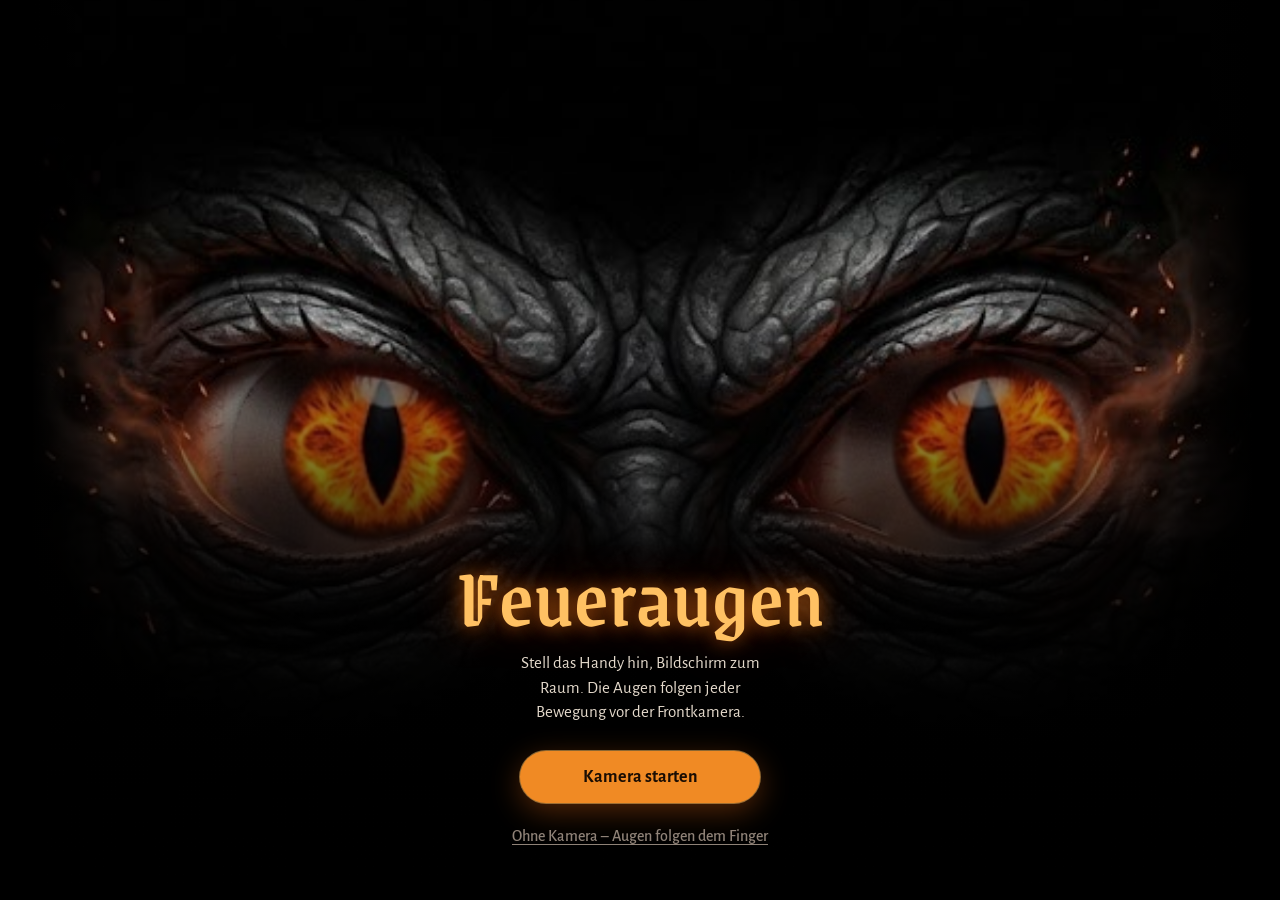
==== commit 756b798e: "Add files via upload" ====
--- a/index.html
+++ b/index.html
@@ -97,6 +97,15 @@
     padding: 10px 14px; cursor: pointer; min-height: 44px;
   }
   .klein[aria-pressed="true"] { color: #1a0d03; background: var(--ember); border-color: var(--ember); }
+  .motivwahl { display: flex; justify-content: center; margin-bottom: 10px; }
+  .motivwahl .segment { display: inline-flex; border: 1px solid var(--line); border-radius: 14px; overflow: hidden; }
+  .motivwahl .segment button {
+    font: 500 16px var(--ui-font); color: var(--bone); background: rgba(255,255,255,0.04);
+    border: 0; border-left: 1px solid var(--line); padding: 10px 16px; min-height: 44px; cursor: pointer;
+  }
+  .motivwahl .segment button:first-child { border-left: 0; }
+  .motivwahl .segment button[aria-pressed="true"] { background: var(--ember); color: #1a0d03; }
+  .motivwahl .segment button:focus-visible { outline: 2px solid var(--ember-hot); outline-offset: -3px; }
   .regler-gruppe { display: grid; grid-template-columns: auto 1fr auto; gap: 6px 12px; align-items: center; }
   .regler-gruppe label { color: var(--ash); font-size: 15px; }
   .regler-gruppe input { width: 100%; accent-color: var(--ember); min-height: 32px; touch-action: pan-x; }
@@ -189,6 +198,13 @@
 
 <div id="leiste" aria-hidden="true">
   <div class="innen">
+    <div class="motivwahl" role="group" aria-label="Motiv">
+      <div class="segment">
+        <button data-motiv="0" aria-pressed="false">Schuppen</button>
+        <button data-motiv="1" aria-pressed="false">Rauch</button>
+        <button data-motiv="2" aria-pressed="false">Skelett</button>
+      </div>
+    </div>
     <div class="reihe">
       <button class="klein" id="bMehrere" aria-pressed="true">Mehrere Personen</button>
       <button class="klein" id="bSpiegeln" aria-pressed="true">Spiegeln</button>
@@ -196,12 +212,11 @@
     </div>
     <div class="reihe">
       <button class="klein" id="bBlinzeln">Blinzeln</button>
-      <button class="klein" id="bMotiv">Anderes Motiv</button>
       <button class="klein" id="bNeu">Hintergrund neu lernen</button>
       <button class="klein" id="bVoll">Vollbild</button>
     </div>
     <div class="regler-gruppe">
-      <label for="rZoom">Augengröße</label>
+      <label for="rZoom">Größe</label>
       <input type="range" id="rZoom" min="50" max="300" step="1" value="100">
       <output id="oZoom" for="rZoom">100 %</output>
       <label for="rHoehe">Höhe</label>
@@ -222,7 +237,7 @@
 const klemm = (v, a, b) => Math.max(a, Math.min(b, v));
 
 // ---------- Einstellungen (werden im Browser gemerkt) ----------
-const S = { motiv: 0, zoom: 1, hoehe: 0, mehrere: true, spiegeln: true, empf: 34, rekord: 0 };
+const S = { motiv: 0, zoom: 1, hoehe: 0, zoomSk: 1, hoeheSk: 0, mehrere: true, spiegeln: true, empf: 34, rekord: 0 };
 try { Object.assign(S, JSON.parse(localStorage.getItem('feueraugen') || '{}')); } catch (e) {}
 let speicherTimer = null;
 function speichern() {
@@ -244,12 +259,22 @@
 
 let M = null, IMG = null;
 const GELADEN = [];
+const SKELETT = A.motive.length;          // Index des Skelett-Motivs
+const skelettModus = () => S.motiv === SKELETT;
 function motivSetzen(i) {
-  S.motiv = (i + A.motive.length) % A.motive.length;
-  M = A.motive[S.motiv];
-  IMG = GELADEN[S.motiv] || null;
+  S.motiv = klemm(Math.round(i) || 0, 0, SKELETT);
+  const augenIdx = skelettModus() ? 0 : S.motiv;
+  M = A.motive[augenIdx];
+  IMG = GELADEN[augenIdx] || null;
   ebene.width = lidEbene.width = M.w;
   ebene.height = lidEbene.height = M.h;
+  document.querySelectorAll('[data-motiv]').forEach(b =>
+    b.setAttribute('aria-pressed', String(Number(b.dataset.motiv) === S.motiv)));
+  if (typeof ansichtAnzeigen === 'function') ansichtAnzeigen();
+  if (skelettModus() && typeof poseStarten === 'function') {
+    if (kameraLaeuft) poseStarten();
+    else if (gestartet) zeige('Das Skelett folgt dir, sobald die Kamera läuft.', 3500);
+  }
   speichern();
 }
 
@@ -590,7 +615,8 @@
   // Kommt man näher, verengen sich die Augen; geht man weg, öffnen sie sich wieder
   const lidBasis = Math.min(0.45, Math.max(naehe * 0.42, glut * 0.18));
 
-  zeichne(t, lidBasis);
+  if (skelettModus()) zeichneSkelettSzene(t, dt);
+  else zeichne(t, lidBasis);
   if (imSpiel) spielSchritt(t, dt);
   requestAnimationFrame(schleife);
 }
@@ -617,7 +643,6 @@
 const stapel = new Int32Array(N);
 const vorher = new Float32Array(N);
 const schnell = new Uint8Array(N);     // was sich seit dem letzten Bild bewegt hat
-const spur = new Float32Array(N);      // nachglühende Handspur
 let vorherGueltig = false;
 let kameraLaeuft = false;
 
@@ -688,7 +713,6 @@
     if (nSchnell > N * 0.6) schnell.fill(0);   // Kamera gewackelt / Licht
     vorher.set(aktuell);
     vorherGueltig = true;
-    for (let i = 0; i < N; i++) spur[i] = Math.max(spur[i] * 0.6, schnell[i]);
     if (spiel.zustand === 'laeuft') spielBewegung();
 
     let roh = 0;
@@ -754,6 +778,7 @@
   hg = null;
   analysiere();
   gestenStarten();
+  if (skelettModus()) poseStarten();
 }
 
 // ---------- Bildschirm wach halten ----------
@@ -852,7 +877,7 @@
   buehne.setPointerCapture(e.pointerId);
   if (zeiger.size === 2) {
     const p = pinchDaten();
-    pinch = { d0: Math.max(20, p.d), y0: p.my, z0: S.zoom, h0: S.hoehe };
+    pinch = { d0: Math.max(20, p.d), y0: p.my, z0: S[zSchluessel()], h0: S[hSchluessel()] };
     pinchAktiv = true; down = null; finger = null; halteAbbrechen();
   } else if (zeiger.size === 1) {
     down = { x: e.clientX, y: e.clientY, gezogen: false };
@@ -896,7 +921,7 @@
 buehne.addEventListener('pointercancel', e => zeigerWeg(e, true));
 buehne.addEventListener('wheel', e => {
   e.preventDefault();
-  setzeZoom(S.zoom * Math.exp(-e.deltaY * 0.0015));
+  setzeZoom(S[zSchluessel()] * Math.exp(-e.deltaY * 0.0015));
 }, { passive: false });
 
 // ---------- Regler und Knöpfe ----------
@@ -904,16 +929,24 @@
 const rHoehe = document.getElementById('rHoehe'), oHoehe = document.getElementById('oHoehe');
 const rEmpf = document.getElementById('rEmpf'), oEmpf = document.getElementById('oEmpf');
 
+// Augen und Skelett haben jeweils eigene Größe/Höhe
+const zSchluessel = () => skelettModus() ? 'zoomSk' : 'zoom';
+const hSchluessel = () => skelettModus() ? 'hoeheSk' : 'hoehe';
+function ansichtAnzeigen() {
+  const z = S[zSchluessel()], h = S[hSchluessel()];
+  rZoom.value = Math.round(z * 100);
+  oZoom.textContent = Math.round(z * 100) + ' %';
+  rHoehe.value = Math.round(h * 100);
+  oHoehe.textContent = (h > 0 ? '+' : '') + Math.round(h * 100);
+}
 function setzeZoom(z) {
-  S.zoom = klemm(z, 0.5, 3);
-  rZoom.value = Math.round(S.zoom * 100);
-  oZoom.textContent = Math.round(S.zoom * 100) + ' %';
+  S[zSchluessel()] = klemm(z, 0.5, 3);
+  ansichtAnzeigen();
   speichern();
 }
 function setzeHoehe(h) {
-  S.hoehe = klemm(h, -1, 1);
-  rHoehe.value = Math.round(S.hoehe * 100);
-  oHoehe.textContent = (S.hoehe > 0 ? '+' : '') + Math.round(S.hoehe * 100);
+  S[hSchluessel()] = klemm(h, -1, 1);
+  ansichtAnzeigen();
   speichern();
 }
 function setzeEmpf(v) {
@@ -938,8 +971,11 @@
     speichern();
   });
 }
-schalter('bMehrere', 'mehrere', 'Mehrere Personen: an – die Augen mustern alle nacheinander.',
-                                'Mehrere Personen: aus – die Augen bleiben bei einer Person.');
+schalter('bMehrere', 'mehrere', 'Mehrere Personen: an – die Augen mustern alle, bis zu 3 Skelette.',
+                                'Mehrere Personen: aus – eine Person, ein Skelett.');
+document.getElementById('bMehrere').addEventListener('click', () => {
+  if (poseLm) poseLm.setOptions({ numPoses: S.mehrere ? 3 : 1 }).catch(() => {});
+});
 schalter('bSpiegeln', 'spiegeln', 'Spiegeln an', 'Spiegeln aus');
 
 const bVorschau = document.getElementById('bVorschau');
@@ -950,11 +986,12 @@
   if (an && !kameraLaeuft) zeige('Die Kamera ist nicht aktiv.', 2000);
 });
 document.getElementById('bBlinzeln').addEventListener('click', () => blinzeln());
-document.getElementById('bMotiv').addEventListener('click', () => motivSetzen(S.motiv + 1));
+document.querySelectorAll('[data-motiv]').forEach(b =>
+  b.addEventListener('click', () => motivSetzen(Number(b.dataset.motiv))));
 document.getElementById('bNeu').addEventListener('click', () => { neuLernen(); zeige('Kurz stillhalten …', 1800); });
 document.getElementById('bVoll').addEventListener('click', vollbild);
 
-setzeZoom(S.zoom); setzeHoehe(S.hoehe); setzeEmpf(S.empf);
+ansichtAnzeigen(); setzeEmpf(S.empf);
 
 // =====================================================================
 //  Easter Egg: Spinnenjagd
@@ -1111,6 +1148,7 @@
 
 // Hand-Patscher über Bewegungserkennung: bewegt sich genug an der Stelle der Spinne?
 function spielBewegung() {
+  if (skelettModus() && skelettSichtbar()) return;   // dann zählen die Skeletthände
   const W = buehne.width, H = buehne.height, t = performance.now();
   for (let i = spiel.spinnen.length - 1; i >= 0; i--) {
     const s = spiel.spinnen[i];
@@ -1128,11 +1166,6 @@
   }
 }
 
-// Handspur als glühende Fläche
-const spurCanvas = document.createElement('canvas');
-spurCanvas.width = PW; spurCanvas.height = PH;
-const spurCtx = spurCanvas.getContext('2d');
-const spurBild = spurCtx.createImageData(PW, PH);
 
 function zeichneSpinne(g, s, t) {
   const z = s.groesse;
@@ -1210,25 +1243,9 @@
 
 function spielSchritt(t, dt) {
   const W = buehne.width, H = buehne.height;
-  // Augen abdunkeln, damit die Spinnen gut zu sehen sind
-  ctx.fillStyle = 'rgba(0,0,0,0.42)';
+  // Hintergrund abdunkeln, damit die Spinnen gut zu sehen sind (das Skelett nur leicht)
+  ctx.fillStyle = skelettModus() ? 'rgba(0,0,0,0.15)' : 'rgba(0,0,0,0.42)';
   ctx.fillRect(0, 0, W, H);
-
-  // Handspur (nur mit Kamera)
-  if (kameraLaeuft) {
-    const o = spurBild.data;
-    for (let i = 0, p = 0; i < N; i++, p += 4) {
-      const v = spur[i];
-      o[p] = 255; o[p + 1] = 120 + 80 * v; o[p + 2] = 30; o[p + 3] = v * 110;
-    }
-    spurCtx.putImageData(spurBild, 0, 0);
-    ctx.save();
-    ctx.globalCompositeOperation = 'lighter';
-    ctx.imageSmoothingEnabled = true;
-    if (S.spiegeln) { ctx.translate(W, 0); ctx.scale(-1, 1); }
-    ctx.drawImage(spurCanvas, 0, 0, W, H);
-    ctx.restore();
-  }
 
   if (spiel.zustand === 'laeuft') {
     const rest = Math.max(0, spiel.ende - t);
@@ -1250,6 +1267,7 @@
       s.gang += dt * 14 * tempo;
       if (s.y - s.groesse > H) { spiel.spinnen.splice(i, 1); spiel.entkommen++; }
     }
+    if (skelettModus()) skelettPatscher(t);
     if (rest <= 0) spielEnde();
   }
 
@@ -1270,13 +1288,21 @@
 const MP_BASIS = 'https://cdn.jsdelivr.net/npm/@mediapipe/tasks-vision@' + MP_VERSION;
 const MP_MODELL = 'https://storage.googleapis.com/mediapipe-models/gesture_recognizer/gesture_recognizer/float16/1/gesture_recognizer.task';
 let gesten = null, gestenLaedt = false, peaceZaehler = 0, letzterGestenZeitstempel = 0;
+let mpPromise = null;
+function mpLaden() {
+  if (!mpPromise) mpPromise = (async () => {
+    const mp = await import(MP_BASIS + '/vision_bundle.mjs');
+    const dateien = await mp.FilesetResolver.forVisionTasks(MP_BASIS + '/wasm');
+    return { mp, dateien };
+  })();
+  return mpPromise;
+}
 
 async function gestenStarten() {
   if (gestenLaedt) return;
   gestenLaedt = true;
   try {
-    const mp = await import(MP_BASIS + '/vision_bundle.mjs');
-    const dateien = await mp.FilesetResolver.forVisionTasks(MP_BASIS + '/wasm');
+    const { mp, dateien } = await mpLaden();
     const optionen = delegate => ({
       baseOptions: { modelAssetPath: MP_MODELL, delegate },
       runningMode: 'VIDEO', numHands: 2,
@@ -1303,6 +1329,414 @@
     }
   } catch (e) { console.warn(e); }
   setTimeout(gestenSchleife, 180);
+}
+
+// =====================================================================
+//  Skelett: übernimmt die eigenen Bewegungen (MediaPipe Pose)
+// =====================================================================
+const POSE_MODELL = 'https://storage.googleapis.com/mediapipe-models/pose_landmarker/pose_landmarker_lite/float16/1/pose_landmarker_lite.task';
+let poseLm = null, poseLaedt = false, letzterPoseZeitstempel = 0;
+let skelette = [];                 // erkannte Personen (geglättet)
+const KNOCHEN = '#e9dfcc', KONTUR = '#1a110a';
+
+// Ruhepose (normierte Bildkoordinaten, Hochformat 3:4), falls niemand da ist
+const RUHE = [
+  [0.5, 0.2], [0.51, 0.185], [0.52, 0.185], [0.53, 0.186], [0.49, 0.185], [0.48, 0.185], [0.47, 0.186],
+  [0.545, 0.2], [0.455, 0.2], [0.515, 0.23], [0.485, 0.23],
+  [0.62, 0.32], [0.38, 0.32], [0.655, 0.46], [0.345, 0.46], [0.665, 0.59], [0.335, 0.59],
+  [0.675, 0.63], [0.325, 0.63], [0.665, 0.635], [0.335, 0.635], [0.65, 0.62], [0.35, 0.62],
+  [0.58, 0.6], [0.42, 0.6], [0.585, 0.76], [0.415, 0.76], [0.59, 0.92], [0.41, 0.92],
+  [0.585, 0.945], [0.415, 0.945], [0.615, 0.95], [0.385, 0.95]
+];
+
+async function poseStarten() {
+  if (poseLaedt) return;
+  poseLaedt = true;
+  zeige('Das Skelett wird geladen …', 2500);
+  try {
+    const { mp, dateien } = await mpLaden();
+    const optionen = delegate => ({
+      baseOptions: { modelAssetPath: POSE_MODELL, delegate },
+      runningMode: 'VIDEO', numPoses: S.mehrere ? 3 : 1,
+      minPoseDetectionConfidence: 0.5, minPosePresenceConfidence: 0.5, minTrackingConfidence: 0.5
+    });
+    try { poseLm = await mp.PoseLandmarker.createFromOptions(dateien, optionen('GPU')); }
+    catch (e) { poseLm = await mp.PoseLandmarker.createFromOptions(dateien, optionen('CPU')); }
+    if (skelettModus()) zeige('Stell dich vor die Kamera – das Skelett macht alles nach.', 3500);
+    poseSchleife();
+  } catch (e) {
+    console.warn('Pose-Erkennung nicht verfügbar:', e);
+    poseLaedt = false;
+    zeige('Das Skelett konnte nicht geladen werden. Dafür braucht es Internet.', 5000);
+  }
+}
+
+function poseSchleife() {
+  try {
+    if (poseLm && kameraLaeuft && skelettModus() && video.readyState >= 2 && !document.hidden) {
+      const ts = Math.max(performance.now(), letzterPoseZeitstempel + 1);
+      letzterPoseZeitstempel = ts;
+      const r = poseLm.detectForVideo(video, ts);
+      posenVerarbeiten(r.landmarks || [], performance.now());
+    }
+  } catch (e) { console.warn(e); }
+  setTimeout(poseSchleife, 40);
+}
+
+function rumpfMitte(p) {
+  return [(p[22] + p[24] + p[46] + p[48]) / 4, (p[23] + p[25] + p[47] + p[49]) / 4];
+}
+function posenVerarbeiten(lms, jetzt) {
+  const neu = lms.map(l => {
+    const p = new Float32Array(66), v = new Float32Array(33);
+    l.forEach((q, i) => { p[2 * i] = q.x; p[2 * i + 1] = q.y; v[i] = q.visibility ?? 1; });
+    return { p, v };
+  });
+  const frei = neu.slice();
+  for (const sk of skelette) {
+    const m = rumpfMitte(sk.p);
+    let best = -1, bestD = 0.3;
+    frei.forEach((d, i) => {
+      const n = rumpfMitte(d.p), dd = Math.hypot(n[0] - m[0], n[1] - m[1]);
+      if (dd < bestD) { bestD = dd; best = i; }
+    });
+    if (best < 0) continue;
+    const d = frei.splice(best, 1)[0];
+    for (let k = 0; k < 66; k++) sk.p[k] += (d.p[k] - sk.p[k]) * 0.55;
+    for (let k = 0; k < 33; k++) sk.v[k] += (d.v[k] - sk.v[k]) * 0.35;
+    sk.zuletzt = jetzt;
+  }
+  for (const d of frei) skelette.push({ p: d.p, v: d.v, w: 0, zuletzt: jetzt });
+}
+
+function skelettSichtbar() { return skelette.some(sk => sk.w > 0.3); }
+
+// Bildkoordinaten -> Bildschirm (ganzes Kamerabild passt hinein; Zoom/Höhe wirken)
+function abbildung(vw, vh) {
+  const W = buehne.width, H = buehne.height;
+  return { W, H, vw, vh, sc: Math.min(W / vw, H / vh) * 0.96 * S.zoomSk };
+}
+function aufSchirm(m, x, y) {
+  const sx = S.spiegeln ? 1 - x : x;
+  return [m.W / 2 + (sx - 0.5) * m.vw * m.sc, m.H / 2 + (y - 0.5) * m.vh * m.sc + S.hoeheSk * m.H * 0.35];
+}
+
+// ---- kleine Vektorhelfer ----
+const plus = (a, b) => [a[0] + b[0], a[1] + b[1]];
+const minus = (a, b) => [a[0] - b[0], a[1] - b[1]];
+const mal = (a, s) => [a[0] * s, a[1] * s];
+const mitte = (a, b) => [(a[0] + b[0]) / 2, (a[1] + b[1]) / 2];
+const abst = (a, b) => Math.hypot(a[0] - b[0], a[1] - b[1]);
+const einheit = a => { const l = Math.hypot(a[0], a[1]) || 1; return [a[0] / l, a[1] / l]; };
+const senk = a => [-a[1], a[0]];
+
+// Ein Skelett zeichnen. P(i) liefert Bildschirmpunkte, V(i) die Sichtbarkeit.
+function zeichneSkelett(g, P, V, alpha, t, kiefer = 0) {
+  const sicht = i => V(i) > 0.4;
+  if (!sicht(11) || !sicht(12)) return;
+  const L11 = P(11), L12 = P(12);
+  const S0 = mitte(L11, L12);
+  let B = abst(L11, L12);
+  const hueften = sicht(23) && sicht(24);
+  if (hueften) B = Math.max(B, abst(P(23), P(24)) * 1.25);
+  B = Math.max(B, buehne.width * 0.04);
+
+  // Rumpfachse
+  let Hm;
+  if (hueften) Hm = mitte(P(23), P(24));
+  else { const q = einheit(senk(minus(L11, L12))); Hm = plus(S0, mal(q[1] > 0 ? q : mal(q, -1), B * 1.5)); }
+  const d = minus(Hm, S0), L = Math.hypot(d[0], d[1]) || 1, u = mal(d, 1 / L), n = senk(u);
+  const at = f => plus(S0, mal(u, f * L));
+
+  const gruppe = () => ({ linien: [], flaechen: [] });
+  const rumpf = gruppe(), beine = gruppe(), arme = gruppe();
+  const linie = (gr, pts, w) => gr.linien.push({ pts, w });
+  const kreis = (gr, p, r) => { const pa = new Path2D(); pa.arc(p[0], p[1], r, 0, 6.283); gr.flaechen.push(pa); };
+  const knochen = (gr, a, b, w) => { linie(gr, [a, b], w); kreis(gr, a, w * 0.62); kreis(gr, b, w * 0.62); };
+
+  // Wirbelsäule
+  const anzahl = 14;
+  for (let k = 0; k < anzahl; k++) {
+    const f = 0.02 + (k + 0.5) / anzahl * 0.9, s = 0.9 / anzahl * 0.34;
+    linie(rumpf, [at(f - s), at(f + s)], B * 0.075);
+  }
+  // Rippen
+  for (let i = 0; i < 7; i++) {
+    const f = 0.1 + i * 0.065;
+    const P0 = at(f);
+    const wi = B * (0.34 + 0.1 * Math.sin((i + 1) / 8 * Math.PI)) * (i > 4 ? 0.88 : 1);
+    for (const s of [-1, 1]) {
+      const c = plus(plus(P0, mal(n, s * wi * 1.08)), mal(u, -L * 0.02));
+      const e = plus(plus(P0, mal(n, s * wi * 0.82)), mal(u, L * 0.11));
+      const pts = [];
+      for (let k = 0; k <= 8; k++) {
+        const q = k / 8, a = (1 - q) * (1 - q), b = 2 * (1 - q) * q, cc = q * q;
+        pts.push([a * P0[0] + b * c[0] + cc * e[0], a * P0[1] + b * c[1] + cc * e[1]]);
+      }
+      linie(rumpf, pts, B * 0.045);
+    }
+  }
+  linie(rumpf, [at(0.08), at(0.4)], B * 0.075);               // Brustbein
+  // Halswirbel vom Schädel zu den Schultern
+  if (sicht(0) && sicht(2) && sicht(5)) {
+    const aug = mitte(P(2), P(5));
+    const hoch = einheit(minus(aug, mitte(P(9), P(10))));
+    const hs = Math.max(abst(P(7), P(8)) * 0.72, B * 0.3);
+    const basis = minus(aug, mal(hoch, hs * 0.8));
+    for (let k = 0; k < 4; k++) {
+      const a = (k + 0.15) / 4, b = (k + 0.75) / 4;
+      linie(rumpf, [plus(basis, mal(minus(S0, basis), a)), plus(basis, mal(minus(S0, basis), b))], B * 0.07);
+    }
+  }
+  knochen(rumpf, at(0.06), L11, B * 0.05);                     // Schlüsselbeine
+  knochen(rumpf, at(0.06), L12, B * 0.05);
+  // Becken
+  if (hueften) {
+    const H23 = P(23), H24 = P(24);
+    const hw = Math.max(abst(H23, H24), B * 0.6);
+    const w0 = Math.atan2(n[1], n[0]);
+    for (const s of [-1, 1]) {
+      const c = plus(plus(Hm, mal(n, s * hw * 0.42)), mal(u, -hw * 0.12));
+      const pa = new Path2D();
+      pa.ellipse(c[0], c[1], hw * 0.36, hw * 0.3, w0 + s * 0.35, 0, 6.283);
+      rumpf.flaechen.push(pa);
+    }
+    const sak = new Path2D();
+    const a1 = plus(plus(Hm, mal(u, -hw * 0.28)), mal(n, -hw * 0.15));
+    const a2 = plus(plus(Hm, mal(u, -hw * 0.28)), mal(n, hw * 0.15));
+    const a3 = plus(Hm, mal(u, hw * 0.22));
+    sak.moveTo(...a1); sak.lineTo(...a2); sak.lineTo(...a3); sak.closePath();
+    rumpf.flaechen.push(sak);
+    linie(rumpf, [H23, plus(Hm, mal(u, hw * 0.36)), H24], B * 0.06);
+    kreis(rumpf, H23, B * 0.065); kreis(rumpf, H24, B * 0.065);
+  }
+
+  // Arme + Hände
+  for (const [sch, ell, hg, kl, zf, dm] of [[11, 13, 15, 17, 19, 21], [12, 14, 16, 18, 20, 22]]) {
+    if (!sicht(ell)) continue;
+    const A0 = P(sch), E = P(ell);
+    knochen(arme, A0, E, B * 0.085);
+    kreis(arme, A0, B * 0.075);
+    if (!sicht(hg)) continue;
+    const Hd = P(hg), q = mal(einheit(senk(minus(Hd, E))), B * 0.025);
+    knochen(arme, plus(E, q), plus(Hd, q), B * 0.045);
+    knochen(arme, minus(E, q), minus(Hd, q), B * 0.04);
+    const dI = minus(P(zf), Hd), dK = minus(P(kl), Hd);
+    const lang = Math.max(Math.hypot(dI[0], dI[1]), B * 0.12);
+    for (let k = 0; k < 4; k++) {
+      const r = einheit([dK[0] + (dI[0] - dK[0]) * k / 3, dK[1] + (dI[1] - dK[1]) * k / 3]);
+      const b0 = plus(Hd, mal(r, lang * 0.55));
+      linie(arme, [Hd, b0], B * 0.03);
+      linie(arme, [b0, plus(Hd, mal(r, lang * 1.2)), plus(Hd, mal(r, lang * 1.75))], B * 0.022);
+    }
+    const dD = minus(P(dm), Hd);
+    linie(arme, [Hd, plus(Hd, mal(dD, 1.25)), plus(Hd, mal(dD, 1.8))], B * 0.026);
+    kreis(arme, Hd, B * 0.045);
+  }
+
+  // Beine + Füße
+  for (const [hu, kn, fk, fe, ze] of [[23, 25, 27, 29, 31], [24, 26, 28, 30, 32]]) {
+    if (!sicht(hu) || !sicht(kn)) continue;
+    const Hp = P(hu), K = P(kn);
+    knochen(beine, Hp, K, B * 0.1);
+    kreis(beine, K, B * 0.07);
+    if (!sicht(fk)) continue;
+    const F = P(fk), q = mal(einheit(senk(minus(F, K))), B * 0.028);
+    knochen(beine, minus(K, q), minus(F, q), B * 0.075);
+    knochen(beine, plus(K, mal(q, 1.6)), plus(F, mal(q, 1.6)), B * 0.035);
+    linie(beine, [F, P(ze)], B * 0.05);
+    linie(beine, [F, P(fe)], B * 0.05);
+    kreis(beine, F, B * 0.05);
+  }
+
+  const o = Math.max(1.5, B * 0.018);
+  g.save();
+  g.globalAlpha = alpha;
+  g.lineCap = 'round'; g.lineJoin = 'round';
+
+  // Glut-Schein hinter allen Knochen
+  g.strokeStyle = 'rgba(240,110,30,0.14)';
+  g.fillStyle = 'rgba(240,110,30,0.14)';
+  for (const gr of [rumpf, beine, arme]) {
+    for (const l of gr.linien) { g.lineWidth = l.w + B * 0.12; g.beginPath(); pfad(g, l.pts); g.stroke(); }
+    g.lineWidth = B * 0.12;
+    for (const f of gr.flaechen) g.stroke(f);
+  }
+  const malen = gr => {
+    g.strokeStyle = KONTUR;
+    for (const l of gr.linien) { g.lineWidth = l.w + 2 * o; g.beginPath(); pfad(g, l.pts); g.stroke(); }
+    g.lineWidth = 2 * o;
+    for (const f of gr.flaechen) g.stroke(f);
+    g.strokeStyle = KNOCHEN; g.fillStyle = KNOCHEN;
+    for (const l of gr.linien) { g.lineWidth = l.w; g.beginPath(); pfad(g, l.pts); g.stroke(); }
+    for (const f of gr.flaechen) g.fill(f);
+  };
+  malen(rumpf);
+  malen(beine);
+  if (sicht(0) && sicht(2) && sicht(5)) zeichneSchaedel(g, P, B, o, t, kiefer);
+  malen(arme);
+  g.restore();
+}
+
+function zeichneSchaedel(g, P, B, o, t, kiefer) {
+  const augen = mitte(P(2), P(5));
+  const mund = (P(9) && P(10)) ? mitte(P(9), P(10)) : P(0);
+  let hoch = einheit(minus(augen, mund));
+  if (!isFinite(hoch[0])) hoch = [0, -1];
+  const rechts = [-hoch[1], hoch[0]];
+  const ohren = abst(P(7), P(8));
+  const hs = Math.max(ohren * 0.72, B * 0.3);
+  g.save();
+  g.translate(augen[0], augen[1]);
+  g.rotate(Math.atan2(rechts[1], rechts[0]));
+  g.scale(hs, hs);
+  const lw = o / hs;
+
+  const schaedel = new Path2D(); schaedel.ellipse(0, -0.35, 0.95, 1.0, 0, 0, 6.283);
+  const gesicht = new Path2D();
+  gesicht.moveTo(-0.66, 0.05); gesicht.lineTo(-0.6, 0.6);
+  gesicht.quadraticCurveTo(-0.5, 0.76, -0.34, 0.76); gesicht.lineTo(0.34, 0.76);
+  gesicht.quadraticCurveTo(0.5, 0.76, 0.6, 0.6); gesicht.lineTo(0.66, 0.05); gesicht.closePath();
+  const kf = kiefer * 0.18;
+  const unterkiefer = new Path2D();
+  unterkiefer.moveTo(-0.58, 0.64 + kf * 0.3); unterkiefer.lineTo(-0.5, 0.96 + kf);
+  unterkiefer.quadraticCurveTo(0, 1.16 + kf, 0.5, 0.96 + kf); unterkiefer.lineTo(0.58, 0.64 + kf * 0.3);
+  unterkiefer.lineTo(0.38, 0.8 + kf); unterkiefer.lineTo(-0.38, 0.8 + kf); unterkiefer.closePath();
+
+  g.strokeStyle = 'rgba(240,110,30,0.14)'; g.lineWidth = B * 0.12 / hs;
+  g.stroke(schaedel); g.stroke(unterkiefer);
+  for (const pa of [unterkiefer, schaedel, gesicht]) {
+    g.strokeStyle = KONTUR; g.lineWidth = 2 * lw; g.stroke(pa);
+  }
+  g.fillStyle = KNOCHEN;
+  g.fill(unterkiefer); g.fill(schaedel); g.fill(gesicht);
+
+  // Schläfen-Schatten
+  const sch = g.createRadialGradient(0, -0.35, 0.5, 0, -0.35, 1.0);
+  sch.addColorStop(0, 'rgba(60,40,25,0)'); sch.addColorStop(1, 'rgba(60,40,25,0.35)');
+  g.fillStyle = sch; g.fill(schaedel);
+
+  // Augenhöhlen mit Glut
+  const puls = 0.75 + 0.25 * Math.sin(t * 0.004);
+  for (const s of [-1, 1]) {
+    g.fillStyle = '#0a0604';
+    g.beginPath(); g.ellipse(s * 0.34, 0.04, 0.25, 0.28, s * 0.15, 0, 6.283); g.fill();
+    const gl = g.createRadialGradient(s * 0.34, 0.06, 0, s * 0.34, 0.06, 0.22);
+    gl.addColorStop(0, 'rgba(255,190,90,' + puls + ')');
+    gl.addColorStop(0.35, 'rgba(240,110,30,' + 0.7 * puls + ')');
+    gl.addColorStop(1, 'rgba(240,110,30,0)');
+    g.fillStyle = gl;
+    g.beginPath(); g.arc(s * 0.34, 0.06, 0.22, 0, 6.283); g.fill();
+  }
+  // Nase
+  g.fillStyle = '#0a0604';
+  g.beginPath(); g.moveTo(0, 0.28); g.lineTo(-0.11, 0.5); g.quadraticCurveTo(0, 0.55, 0.11, 0.5); g.closePath(); g.fill();
+  // Zähne
+  g.strokeStyle = KONTUR;
+  g.lineWidth = 0.025;
+  g.beginPath(); g.moveTo(-0.36, 0.76); g.lineTo(0.36, 0.76); g.stroke();
+  g.beginPath(); g.moveTo(-0.34, 0.8 + kf); g.lineTo(0.34, 0.8 + kf); g.stroke();
+  g.lineWidth = 0.016;
+  for (let x = -0.3; x <= 0.31; x += 0.1) {
+    g.beginPath(); g.moveTo(x, 0.64); g.lineTo(x, 0.76); g.stroke();
+    g.beginPath(); g.moveTo(x, 0.8 + kf); g.lineTo(x, 0.9 + kf); g.stroke();
+  }
+  g.restore();
+}
+
+// Glutfunken im Hintergrund
+const funken = [];
+function zeichneFunken(g, t, dt) {
+  const W = buehne.width, H = buehne.height;
+  while (funken.length < 36) funken.push({ x: Math.random() * W, y: H + Math.random() * H, v: H * (0.03 + Math.random() * 0.06), r: (1 + Math.random() * 2.2) * W / 600, ph: Math.random() * 6.28 });
+  g.save();
+  g.globalCompositeOperation = 'lighter';
+  for (const f of funken) {
+    f.y -= f.v * dt;
+    f.x += Math.sin(t * 0.001 + f.ph) * 0.3;
+    if (f.y < -10) { f.y = H + 10; f.x = Math.random() * W; }
+    const a = 0.25 + 0.35 * Math.sin(t * 0.003 + f.ph) ** 2;
+    g.fillStyle = 'rgba(255,140,40,' + a * (f.y / H) + ')';
+    g.beginPath(); g.arc(f.x, f.y, f.r, 0, 6.283); g.fill();
+  }
+  g.restore();
+}
+
+// Ruhepose: leichtes Wiegen, Atmen und ab und zu ein Winken
+function ruhePunkt(i, t) {
+  let [x, y] = RUHE[i];
+  const s = t / 1000;
+  x += Math.sin(s * 0.9) * 0.01;
+  if (i >= 11 && i <= 12) y += Math.sin(s * 1.6) * 0.004;
+  if (i <= 10) { x += Math.sin(s * 0.7) * 0.008; y += Math.sin(s * 1.6) * 0.004; }
+  if (i === 13 || i === 15 || i === 17 || i === 19 || i === 21) x += Math.sin(s * 0.9 + 1) * 0.01;
+  // winken mit dem rechten Arm (Bildseite links): alle ~9 s für 2,5 s
+  const phase = s % 9;
+  const wk = phase < 2.5 ? Math.sin(phase / 2.5 * Math.PI) : 0;
+  if (wk > 0) {
+    const hand = [0.25 + Math.sin(s * 9) * 0.035, 0.16];
+    const ellbogen = [0.27, 0.31];
+    if (i === 14) { x += (ellbogen[0] - x) * wk; y += (ellbogen[1] - y) * wk; }
+    if (i === 16 || i === 18 || i === 20 || i === 22) {
+      const off = [RUHE[i][0] - RUHE[16][0], RUHE[i][1] - RUHE[16][1]];
+      const zx = hand[0] + off[0] * 0.6, zy = hand[1] - Math.abs(off[1]) * 1.5 - (i === 16 ? 0 : 0.02);
+      x += (zx - x) * wk; y += (zy - y) * wk;
+    }
+  }
+  return [x, y];
+}
+
+function zeichneSkelettSzene(t, dt) {
+  const W = buehne.width, H = buehne.height;
+  ctx.fillStyle = '#000';
+  ctx.fillRect(0, 0, W, H);
+  const boden = ctx.createRadialGradient(W / 2, H * 0.95, 0, W / 2, H * 0.95, Math.max(W, H) * 0.6);
+  boden.addColorStop(0, 'rgba(120,40,8,0.35)'); boden.addColorStop(1, 'rgba(0,0,0,0)');
+  ctx.fillStyle = boden; ctx.fillRect(0, 0, W, H);
+  zeichneFunken(ctx, t, dt);
+
+  // Anwesenheit nachführen
+  const jetzt = performance.now();
+  for (const sk of skelette) {
+    const ziel = jetzt - sk.zuletzt < 400 ? 1 : 0;
+    sk.w += (ziel - sk.w) * (1 - Math.exp(-dt / (ziel ? 0.25 : 0.6)));
+  }
+  skelette = skelette.filter(sk => sk.w > 0.01 || jetzt - sk.zuletzt < 400);
+  if (!S.mehrere && skelette.length > 1) {
+    skelette.sort((a, b) => b.w - a.w);
+    skelette.length = 1;
+  }
+
+  const vw = video.videoWidth || 480, vh = video.videoHeight || 640;
+  const maxW = skelette.reduce((m, sk) => Math.max(m, sk.w), 0);
+  const ruheAlpha = 1 - maxW;
+  if (ruheAlpha > 0.02) {
+    const m = abbildung(480, 640);
+    const kiefer = Math.max(0, Math.sin(t / 1000 * 1.3)) ** 6;   // gelegentliches Klappern
+    zeichneSkelett(ctx, i => aufSchirm(m, ...ruhePunkt(i, t)), () => 1, ruheAlpha * 0.9, t, kiefer);
+  }
+  const m = abbildung(vw, vh);
+  for (const sk of skelette) {
+    if (sk.w < 0.02) continue;
+    zeichneSkelett(ctx, i => aufSchirm(m, sk.p[2 * i], sk.p[2 * i + 1]), i => sk.v[i], sk.w, t, 0);
+  }
+}
+
+// Im Spiel: Knochenhände patschen Spinnen
+function skelettPatscher(t) {
+  if (!skelette.length) return;
+  const m = abbildung(video.videoWidth || 480, video.videoHeight || 640);
+  for (const sk of skelette) {
+    if (sk.w < 0.5) continue;
+    for (const i of [15, 16, 17, 18, 19, 20]) {
+      if (sk.v[i] < 0.4) continue;
+      const [hx, hy] = aufSchirm(m, sk.p[2 * i], sk.p[2 * i + 1]);
+      for (let k = spiel.spinnen.length - 1; k >= 0; k--) {
+        const s = spiel.spinnen[k];
+        if (Math.hypot(s.x - hx, s.y - hy) < s.groesse * 1.3) treffer(s, t);
+      }
+    }
+  }
 }
 
 // ---------- Los geht’s ----------
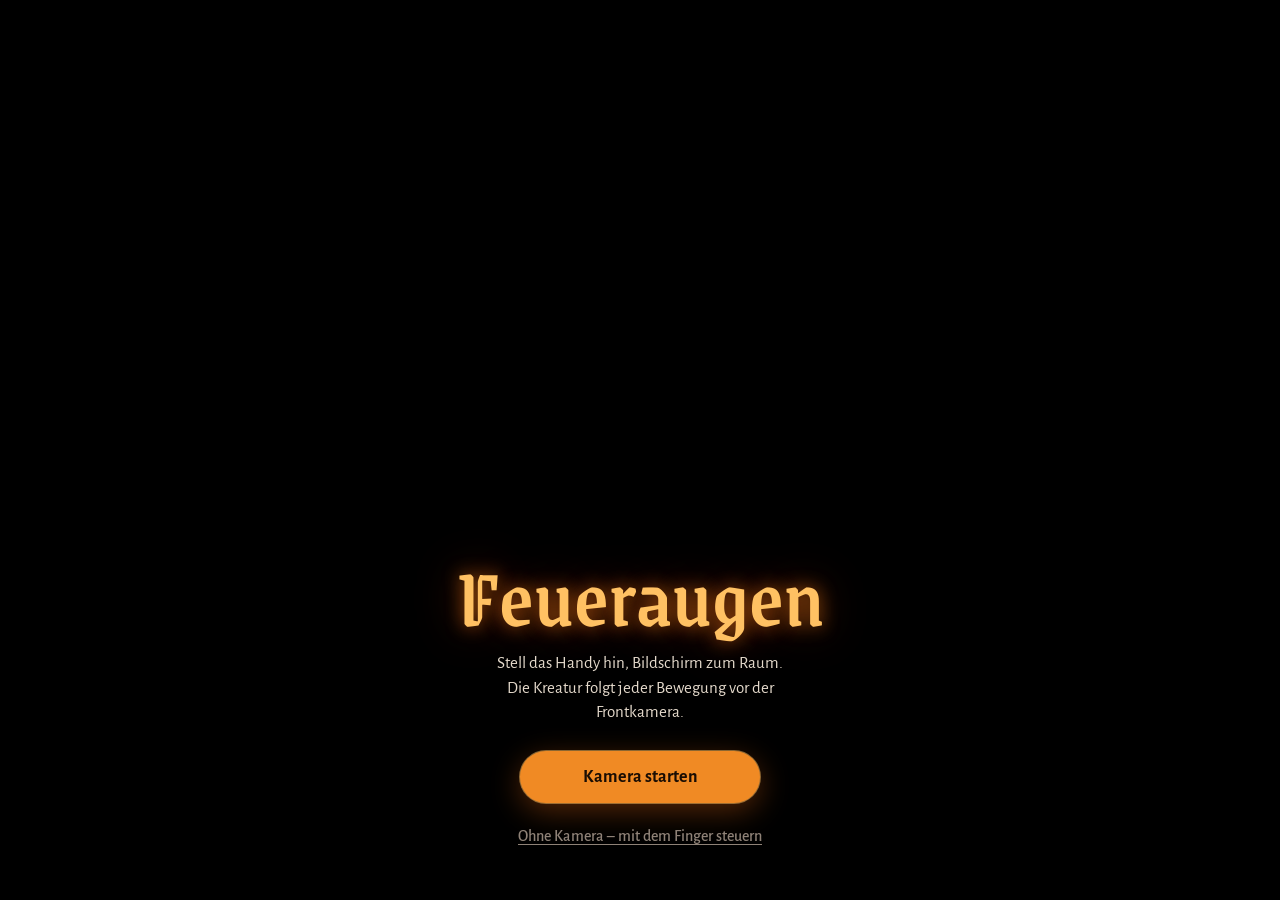
==== commit 53fbf0c6: "Add files via upload" ====
--- a/index.html
+++ b/index.html
@@ -4,170 +4,23 @@
 <meta charset="utf-8">
 <meta name="viewport" content="width=device-width, initial-scale=1, viewport-fit=cover">
 <meta name="theme-color" content="#000000">
+<meta name="color-scheme" content="dark">
+<meta name="description" content="Feueraugen, Skelett und Vogelspinne, die jeder Bewegung vor der Kamera folgen.">
+<meta name="mobile-web-app-capable" content="yes">
+<meta name="apple-mobile-web-app-capable" content="yes">
+<meta name="apple-mobile-web-app-status-bar-style" content="black-translucent">
+<meta name="apple-mobile-web-app-title" content="Feueraugen">
 <title>Feueraugen</title>
-<link rel="preconnect" href="https://fonts.googleapis.com">
-<link rel="preconnect" href="https://fonts.gstatic.com" crossorigin>
-<link href="https://fonts.googleapis.com/css2?family=Grenze+Gotisch:wght@500&family=Alegreya+Sans:wght@400;500;700&display=swap" rel="stylesheet">
-<style>
-  :root {
-    --stage: #000000;
-    --ember: #f08a24;
-    --ember-hot: #ffc163;
-    --bone: #e4d9cb;
-    --ash: #8f8277;
-    --sheet: rgba(22, 17, 14, 0.92);
-    --line: rgba(240, 138, 36, 0.28);
-    --title-font: "Grenze Gotisch", Georgia, serif;
-    --ui-font: "Alegreya Sans", "Segoe UI", Roboto, Helvetica, Arial, sans-serif;
-    color-scheme: dark;
-    box-sizing: border-box;
-    padding-top: env(safe-area-inset-top, 0px);
-    padding-bottom: env(safe-area-inset-bottom, 0px);
-  }
-  /* Die Bühne bleibt in beiden Modi schwarz – das Bild lebt davon. */
-  @media (prefers-color-scheme: dark) {
-    :root:not([data-theme="light"]) { --stage: #000000; --bone: #e4d9cb; --ash: #8f8277; --sheet: rgba(22, 17, 14, 0.92); }
-  }
-  :root[data-theme="dark"] { --stage: #000000; --bone: #e4d9cb; --ash: #8f8277; --sheet: rgba(22, 17, 14, 0.92); }
-  *, *::before, *::after { box-sizing: inherit; }
-  html { scroll-padding-top: env(safe-area-inset-top, 0px); height: 100%; }
-  body {
-    margin: 0; height: 100%; overflow: hidden;
-    background: var(--stage); color: var(--bone);
-    font-family: var(--ui-font); font-size: 17px; line-height: 1.45;
-    -webkit-tap-highlight-color: transparent;
-    touch-action: none; user-select: none; -webkit-user-select: none;
-  }
-  canvas#buehne { position: fixed; inset: 0; width: 100%; height: 100%; display: block; }
-
-  #start {
-    position: fixed; inset: 0; z-index: 5;
-    display: flex; flex-direction: column; justify-content: flex-end; align-items: center;
-    padding: 0 28px calc(44px + env(safe-area-inset-bottom, 0px));
-    background: linear-gradient(to bottom, rgba(0,0,0,0) 35%, rgba(0,0,0,0.82) 62%, #000 100%);
-    text-align: center; transition: opacity 0.6s ease;
-  }
-  #start.weg { opacity: 0; pointer-events: none; }
-  #start h1 {
-    font-family: var(--title-font); font-weight: 500;
-    font-size: clamp(52px, 17vw, 84px); line-height: 0.95; margin: 0 0 14px;
-    color: var(--ember-hot);
-    text-shadow: 0 0 18px rgba(240, 120, 20, 0.65), 0 0 46px rgba(200, 60, 0, 0.45);
-  }
-  #start p { margin: 0 0 26px; max-width: 30ch; }
-  .knopf {
-    font: 700 18px/1 var(--ui-font); color: #1a0d03;
-    background: var(--ember); border: 0; border-radius: 999px;
-    padding: 17px 30px; min-width: 240px; cursor: pointer;
-    box-shadow: 0 0 0 1px rgba(255, 193, 99, 0.5), 0 8px 30px rgba(240, 110, 20, 0.35);
-  }
-  .knopf:focus-visible, .klein:focus-visible, .leise:focus-visible, input:focus-visible {
-    outline: 2px solid var(--ember-hot); outline-offset: 3px;
-  }
-  .leise {
-    margin-top: 14px; background: none; border: 0; color: var(--ash);
-    font: 500 16px var(--ui-font); padding: 10px 14px; cursor: pointer;
-    text-decoration: underline; text-underline-offset: 3px;
-  }
-
-  #hinweis {
-    position: fixed; left: 0; right: 0; top: calc(16px + env(safe-area-inset-top, 0px)); z-index: 6;
-    margin: 0 auto; width: fit-content; max-width: min(560px, calc(100% - 32px)); padding: 9px 16px; border-radius: 12px;
-    background: var(--sheet); border: 1px solid var(--line);
-    font-size: 15px; text-align: center;
-    opacity: 0; transition: opacity 0.4s ease; pointer-events: none;
-  }
-  #hinweis.an { opacity: 1; }
-
-  #leiste {
-    position: fixed; left: 0; right: 0; bottom: 0; z-index: 4;
-    max-height: 72%; overflow-y: auto; overscroll-behavior: contain; touch-action: pan-y;
-    padding: 14px 16px calc(16px + env(safe-area-inset-bottom, 0px));
-    background: var(--sheet); border-top: 1px solid var(--line);
-    backdrop-filter: blur(10px); -webkit-backdrop-filter: blur(10px);
-    transform: translateY(105%); transition: transform 0.3s ease;
-  }
-  #leiste.offen { transform: translateY(0); }
-  .innen { max-width: 540px; margin: 0 auto; }
-  .reihe { display: flex; flex-wrap: wrap; gap: 8px; justify-content: center; }
-  .reihe + .reihe, .regler-gruppe { margin-top: 10px; }
-  .klein {
-    font: 500 16px var(--ui-font); color: var(--bone);
-    background: rgba(255,255,255,0.05); border: 1px solid var(--line); border-radius: 12px;
-    padding: 10px 14px; cursor: pointer; min-height: 44px;
-  }
-  .klein[aria-pressed="true"] { color: #1a0d03; background: var(--ember); border-color: var(--ember); }
-  .motivwahl { display: flex; justify-content: center; margin-bottom: 10px; }
-  .motivwahl .segment { display: inline-flex; border: 1px solid var(--line); border-radius: 14px; overflow: hidden; }
-  .motivwahl .segment button {
-    font: 500 16px var(--ui-font); color: var(--bone); background: rgba(255,255,255,0.04);
-    border: 0; border-left: 1px solid var(--line); padding: 10px 16px; min-height: 44px; cursor: pointer;
-  }
-  .motivwahl .segment button:first-child { border-left: 0; }
-  .motivwahl .segment button[aria-pressed="true"] { background: var(--ember); color: #1a0d03; }
-  .motivwahl .segment button:focus-visible { outline: 2px solid var(--ember-hot); outline-offset: -3px; }
-  .regler-gruppe { display: grid; grid-template-columns: auto 1fr auto; gap: 6px 12px; align-items: center; }
-  .regler-gruppe label { color: var(--ash); font-size: 15px; }
-  .regler-gruppe input { width: 100%; accent-color: var(--ember); min-height: 32px; touch-action: pan-x; }
-  .regler-gruppe output { font-size: 15px; min-width: 4ch; text-align: right; color: var(--bone); }
-  .zeile-unten { display: flex; justify-content: center; margin-top: 8px; }
-  .zeile-unten .leise { margin: 0; font-size: 15px; }
-
-  #vorschauBox {
-    position: fixed; z-index: 3; left: 12px; top: calc(12px + env(safe-area-inset-top, 0px));
-    display: none; font-size: 13px; color: var(--bone);
-  }
-  #vorschauBox.an { display: block; }
-  #vorschau {
-    display: block; width: 144px; height: 108px; image-rendering: pixelated;
-    border: 1px solid var(--line); border-radius: 8px;
-  }
-  #vorschauInfo { margin-top: 4px; text-shadow: 0 1px 2px #000; }
-
-  /* Spinnenjagd */
-  #hud {
-    position: fixed; left: 0; right: 0; top: calc(12px + env(safe-area-inset-top, 0px)); z-index: 6;
-    display: flex; justify-content: space-between; padding: 0 16px; pointer-events: none;
-  }
-  #hud[hidden], #countdown[hidden], #ergebnis[hidden] { display: none; }
-  .hud-feld {
-    display: flex; flex-direction: column; align-items: center; min-width: 84px;
-    padding: 6px 14px 8px; border-radius: 14px;
-    background: var(--sheet); border: 1px solid var(--line);
-  }
-  .hud-feld span {
-    font-family: var(--title-font); font-size: 40px; line-height: 1; color: var(--ember-hot);
-    text-shadow: 0 0 14px rgba(240, 120, 20, 0.6); font-variant-numeric: tabular-nums;
-  }
-  .hud-feld small { font-size: 13px; color: var(--ash); }
-  .hud-feld.knapp span { color: #ff5a3c; }
-  #countdown {
-    position: fixed; inset: 0; z-index: 6; display: flex; align-items: center; justify-content: center;
-    pointer-events: none; text-align: center;
-    font-family: var(--title-font); font-size: clamp(64px, 26vw, 180px); line-height: 1;
-    color: var(--ember-hot);
-    text-shadow: 0 0 24px rgba(240, 120, 20, 0.75), 0 0 70px rgba(200, 60, 0, 0.5);
-  }
-  #countdown.text { font-size: clamp(48px, 15vw, 110px); }
-  #ergebnis {
-    position: fixed; inset: 0; z-index: 7;
-    display: flex; flex-direction: column; align-items: center; justify-content: center;
-    padding: 24px; text-align: center; background: rgba(0, 0, 0, 0.72);
-  }
-  #ergebnis h2 { font-family: var(--title-font); font-weight: 500; font-size: clamp(36px, 11vw, 60px); margin: 0; color: var(--bone); }
-  #eZahl {
-    font-family: var(--title-font); font-size: clamp(96px, 34vw, 200px); line-height: 1; margin: 8px 0 0;
-    color: var(--ember-hot); text-shadow: 0 0 30px rgba(240, 120, 20, 0.7);
-  }
-  #eText { margin: 4px 0 28px; max-width: 32ch; color: var(--bone); }
-
-  @media (prefers-reduced-motion: reduce) {
-    #start, #leiste, #hinweis { transition: none; }
-  }
-</style>
+<link rel="manifest" href="manifest.webmanifest">
+<link rel="icon" type="image/png" href="assets/icons/favicon-32.png">
+<link rel="apple-touch-icon" href="assets/icons/apple-touch-icon.png">
+<link rel="preload" href="assets/fonts/grenze-gotisch-latin-500-normal.woff2" as="font" type="font/woff2" crossorigin>
+<link rel="stylesheet" href="css/style.css">
+<script type="module" src="js/main.js"></script>
 </head>
 <body>
-<canvas id="buehne" aria-label="Zwei glühende Augen, die der Bewegung vor der Kamera folgen"></canvas>
+<canvas id="buehne" aria-label="Eine Kreatur, die der Bewegung vor der Kamera folgt"></canvas>
+
 <div id="vorschauBox" aria-hidden="true">
   <canvas id="vorschau" width="96" height="72"></canvas>
   <div id="vorschauInfo"></div>
@@ -176,33 +29,21 @@
 
 <div id="start">
   <h1>Feueraugen</h1>
-  <p>Stell das Handy hin, Bildschirm zum Raum. Die Augen folgen jeder Bewegung vor der Frontkamera.</p>
+  <p>Stell das Handy hin, Bildschirm zum Raum. Die Kreatur folgt jeder Bewegung vor der Frontkamera.</p>
   <button class="knopf" id="losKamera">Kamera starten</button>
-  <button class="leise" id="losFinger">Ohne Kamera – Augen folgen dem Finger</button>
+  <button class="leise" id="losFinger">Ohne Kamera – mit dem Finger steuern</button>
 </div>
 
 <div id="hinweis" role="status" aria-live="polite"></div>
 
-<div id="hud" hidden>
-  <div class="hud-feld"><span id="hPunkte">0</span><small>erwischt</small></div>
-  <div class="hud-feld" id="hZeitFeld"><span id="hZeit">30</span><small>Sekunden</small></div>
-</div>
-<div id="countdown" hidden aria-live="assertive"></div>
-<div id="ergebnis" hidden role="dialog" aria-labelledby="eTitel">
-  <h2 id="eTitel">Spinnenjagd vorbei</h2>
-  <div id="eZahl">0</div>
-  <p id="eText"></p>
-  <button class="knopf" id="eNochmal">Nochmal spielen</button>
-  <button class="leise" id="eZurueck">Zurück zu den Augen</button>
-</div>
-
-<div id="leiste" aria-hidden="true">
+<div id="leiste">
   <div class="innen">
     <div class="motivwahl" role="group" aria-label="Motiv">
       <div class="segment">
-        <button data-motiv="0" aria-pressed="false">Schuppen</button>
-        <button data-motiv="1" aria-pressed="false">Rauch</button>
-        <button data-motiv="2" aria-pressed="false">Skelett</button>
+        <button data-motiv="schuppen" aria-pressed="false">Schuppen</button>
+        <button data-motiv="rauch" aria-pressed="false">Rauch</button>
+        <button data-motiv="skelett" aria-pressed="false">Skelett</button>
+        <button data-motiv="vogelspinne" aria-pressed="false">Vogelspinne</button>
       </div>
     </div>
     <div class="reihe">
@@ -219,9 +60,11 @@
       <label for="rZoom">Größe</label>
       <input type="range" id="rZoom" min="50" max="300" step="1" value="100">
       <output id="oZoom" for="rZoom">100 %</output>
-      <label for="rHoehe">Höhe</label>
-      <input type="range" id="rHoehe" min="-100" max="100" step="1" value="0">
-      <output id="oHoehe" for="rHoehe">0</output>
+      <div class="zeile" id="hoeheZeile">
+        <label for="rHoehe">Höhe</label>
+        <input type="range" id="rHoehe" min="-100" max="100" step="1" value="0">
+        <output id="oHoehe" for="rHoehe">0</output>
+      </div>
       <label for="rEmpf">Empfindlichkeit</label>
       <input type="range" id="rEmpf" min="6" max="60" value="34">
       <output id="oEmpf" for="rEmpf">34</output>
@@ -232,1522 +75,18 @@
   </div>
 </div>
 
-<script>
-const A = {"motive": [{"name": "Schuppen", "ex": 285.0, "ey": 515.0, "lidQuelle": "oben", "lidDunkel": 0.14, "w": 572, "h": 1024, "maxX": 27, "maxY": 7, "bg": "[data-uri]", "mask": "[data-uri]", "lidmask": "[data-uri]", "shadow": "[data-uri]", "iris": [{"src": "[data-uri]", "x": 96, "y": 468, "pc": 49.0, "ws": 11.0}, {"src": "[data-uri]", "x": 382, "y": 469, "pc": 46.0, "ws": 11.0}], "augen": [{"cx": 145, "cy": 515, "a": 78, "b": 43, "ang": 7}, {"cx": 425, "cy": 515, "a": 78, "b": 43, "ang": -7}]}, {"name": "Rauch", "ex": 286.5, "ey": 513.0, "lidQuelle": "unten", "lidDunkel": 0.18, "w": 572, "h": 1024, "maxX": 30, "maxY": 10, "bg": "[data-uri]", "mask": "[data-uri]", "lidmask": "[data-uri]", "shadow": "[data-uri]", "iris": [{"src": "[data-uri]", "x": 91, "y": 466, "pc": 47.0, "ws": 11.0}, {"src": "[data-uri]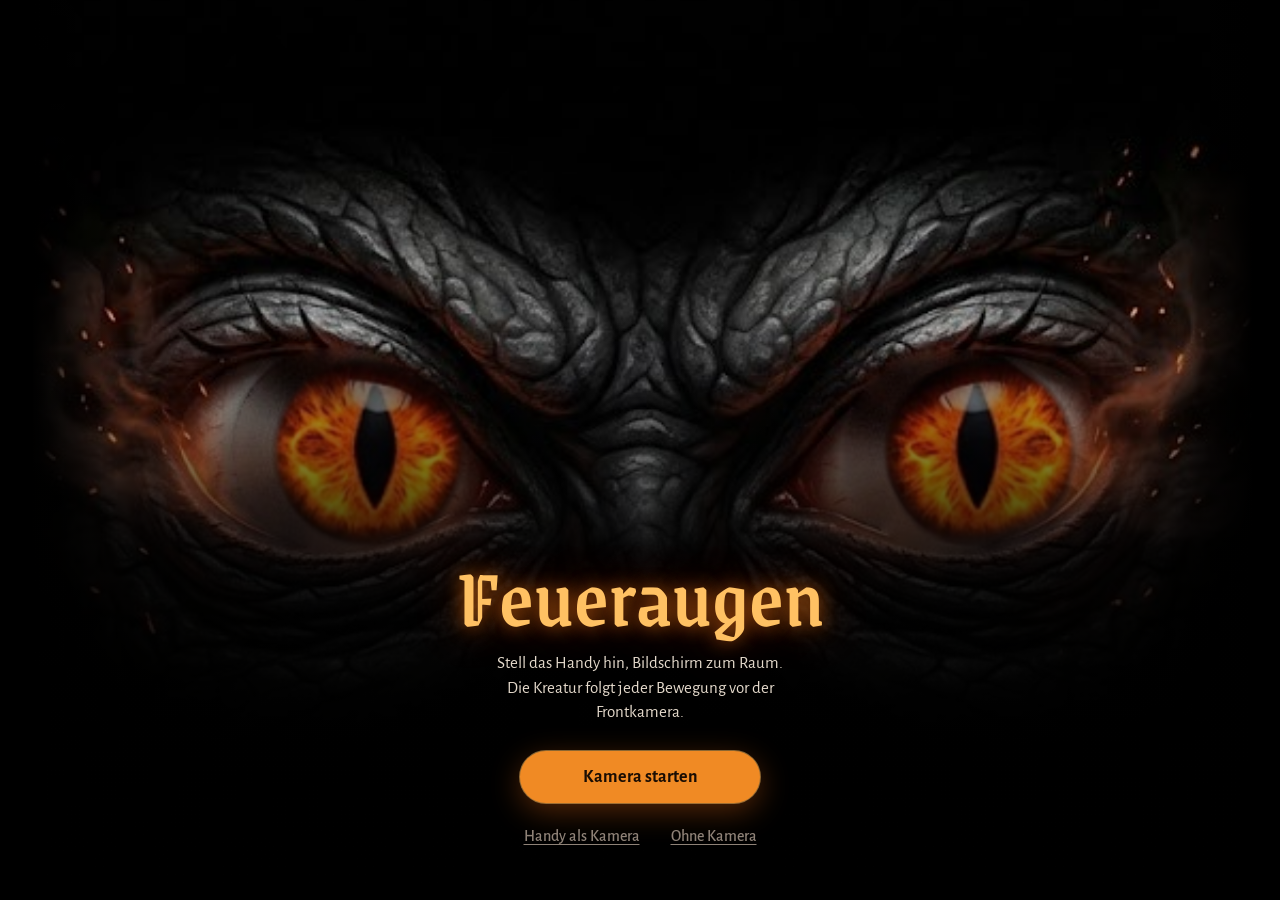
==== commit 34cef82e: "Add files via upload" ====
--- a/index.html
+++ b/index.html
@@ -31,7 +31,10 @@
   <h1>Feueraugen</h1>
   <p>Stell das Handy hin, Bildschirm zum Raum. Die Kreatur folgt jeder Bewegung vor der Frontkamera.</p>
   <button class="knopf" id="losKamera">Kamera starten</button>
-  <button class="leise" id="losFinger">Ohne Kamera – mit dem Finger steuern</button>
+  <div class="start-weitere">
+    <button class="leise" id="losHandy">Handy als Kamera</button>
+    <button class="leise" id="losFinger">Ohne Kamera</button>
+  </div>
 </div>
 
 <div id="hinweis" role="status" aria-live="polite"></div>
@@ -46,15 +49,25 @@
         <button data-motiv="vogelspinne" aria-pressed="false">Vogelspinne</button>
       </div>
     </div>
+
+    <h2 class="abschnitt">Kamera</h2>
     <div class="reihe">
-      <button class="klein" id="bMehrere" aria-pressed="true">Mehrere Personen</button>
+      <label class="auswahl"><span class="sr-only">Kamera</span>
+        <select id="kameraWahl"><option value="">Kamera dieses Geräts</option><option value="handy">Handy als Kamera …</option></select>
+      </label>
+      <button class="klein" id="bNacht" aria-pressed="true">Restlichtverstärker</button>
+    </div>
+    <div class="reihe">
       <button class="klein" id="bSpiegeln" aria-pressed="true">Spiegeln</button>
       <button class="klein" id="bVorschau" aria-pressed="false">Kamerabild</button>
+      <button class="klein" id="bNeu">Hintergrund neu lernen</button>
     </div>
+
+    <h2 class="abschnitt">Anzeige</h2>
     <div class="reihe">
+      <button class="klein" id="bPortal">Portal anpassen</button>
+      <button class="klein" id="bVoll">Vollbild</button>
       <button class="klein" id="bBlinzeln">Blinzeln</button>
-      <button class="klein" id="bNeu">Hintergrund neu lernen</button>
-      <button class="klein" id="bVoll">Vollbild</button>
     </div>
     <div class="regler-gruppe">
       <label for="rZoom">Größe</label>
@@ -65,12 +78,65 @@
         <input type="range" id="rHoehe" min="-100" max="100" step="1" value="0">
         <output id="oHoehe" for="rHoehe">0</output>
       </div>
+    </div>
+    <div class="zeile-unten">
+      <button class="leise" id="bReset">Größe und Höhe zurücksetzen</button>
+    </div>
+
+    <h2 class="abschnitt">Verhalten</h2>
+    <div class="reihe">
+      <button class="klein" id="bMehrere" aria-pressed="true">Mehrere Personen</button>
+    </div>
+    <div class="regler-gruppe">
       <label for="rEmpf">Empfindlichkeit</label>
       <input type="range" id="rEmpf" min="6" max="60" value="34">
       <output id="oEmpf" for="rEmpf">34</output>
     </div>
-    <div class="zeile-unten">
-      <button class="leise" id="bReset">Größe und Höhe zurücksetzen</button>
+    <p class="feld-titel">Spinnenjagd starten durch</p>
+    <div class="motivwahl" role="group" aria-label="Spinnenjagd starten durch">
+      <div class="segment">
+        <button data-ausloeser="winken" aria-pressed="false">Winken</button>
+        <button data-ausloeser="peace" aria-pressed="false">Peace</button>
+        <button data-ausloeser="beide" aria-pressed="false">Beides</button>
+        <button data-ausloeser="aus" aria-pressed="false">Aus</button>
+      </div>
+    </div>
+  </div>
+</div>
+
+<!-- Portal-Editor -->
+<div id="portalLeiste" hidden>
+  <p class="portal-hilfe">Punkte ziehen · innen ziehen verschiebt · Mausrad oder zwei Finger: Größe · Doppelklick auf einen Punkt: Ecke ↔ rund</p>
+  <div class="reihe">
+    <button class="klein" data-vorlage="oval">Oval</button>
+    <button class="klein" data-vorlage="kreis">Kreis</button>
+    <button class="klein" data-vorlage="torbogen">Torbogen</button>
+    <button class="klein" data-vorlage="rechteck">Rechteck</button>
+  </div>
+  <div class="reihe">
+    <button class="klein" id="pSym" aria-pressed="true">Symmetrisch</button>
+    <button class="klein" id="pGlut" aria-pressed="false">Glühender Rand</button>
+    <button class="klein" id="pAn" aria-pressed="true">Portal an</button>
+  </div>
+  <div class="regler-gruppe">
+    <label for="pWeich">Rand weich</label>
+    <input type="range" id="pWeich" min="0" max="15" step="0.5" value="3">
+    <output id="oWeich" for="pWeich">3</output>
+  </div>
+  <div class="zeile-unten"><button class="knopf" id="pFertig">Fertig</button></div>
+</div>
+
+<!-- Handy als Kamera -->
+<div id="handyDialog" hidden role="dialog" aria-labelledby="hdTitel">
+  <div class="dialog-innen">
+    <h2 id="hdTitel">Handy als Kamera</h2>
+    <p>QR-Code mit dem Handy scannen und dort „Kamera starten“ tippen. Beide Geräte brauchen Internet; das Video selbst bleibt im WLAN.</p>
+    <div id="qr" aria-hidden="true"></div>
+    <p class="adresse" id="hdAdresse"></p>
+    <p id="hdStatus" role="status" aria-live="polite"></p>
+    <div class="reihe">
+      <button class="klein" id="hdSchliessen">Schließen</button>
+      <button class="leise" id="hdLokal">Doch die Kamera dieses Geräts</button>
     </div>
   </div>
 </div>
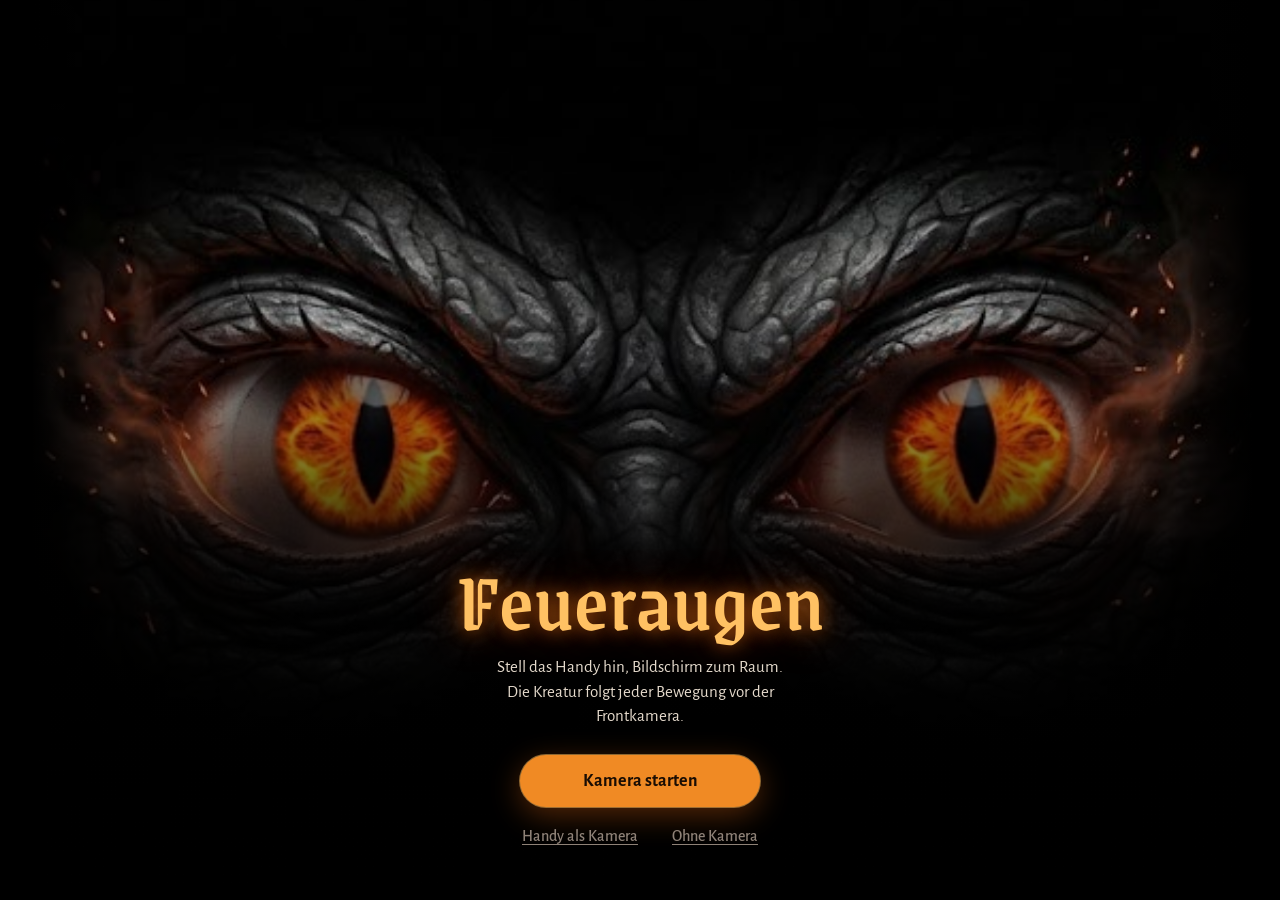
==== commit 34ef5c39: "Add files via upload" ====
--- a/index.html
+++ b/index.html
@@ -60,6 +60,7 @@
     <div class="reihe">
       <button class="klein" id="bSpiegeln" aria-pressed="true">Spiegeln</button>
       <button class="klein" id="bVorschau" aria-pressed="false">Kamerabild</button>
+      <button class="klein" id="bAusblenden">Bereiche ausblenden</button>
       <button class="klein" id="bNeu">Hintergrund neu lernen</button>
     </div>
 
@@ -126,6 +127,23 @@
   <div class="zeile-unten"><button class="knopf" id="pFertig">Fertig</button></div>
 </div>
 
+<!-- Bereiche im Kamerabild ausblenden -->
+<div id="ausblendDialog" hidden role="dialog" aria-labelledby="abTitel">
+  <div class="dialog-innen breit">
+    <h2 id="abTitel">Bereiche ausblenden</h2>
+    <p>Rechtecke über Stellen ziehen, die ignoriert werden sollen – etwa die Leinwand, ein Fenster oder flackerndes Licht. Antippen eines Rechtecks löscht es.</p>
+    <div class="ausblend-flaeche">
+      <canvas id="abBild" width="96" height="72"></canvas>
+      <canvas id="abRahmen" width="640" height="480"></canvas>
+    </div>
+    <p class="adresse">Orange = erkannte Bewegung · so sieht die Kamera das Bild (nicht gespiegelt)</p>
+    <div class="reihe">
+      <button class="klein" id="abLeeren">Alle löschen</button>
+      <button class="knopf" id="abFertig">Fertig</button>
+    </div>
+  </div>
+</div>
+
 <!-- Handy als Kamera -->
 <div id="handyDialog" hidden role="dialog" aria-labelledby="hdTitel">
   <div class="dialog-innen">
--- a/css/style.css
+++ b/css/style.css
@@ -174,3 +174,43 @@
 @media (prefers-reduced-motion: reduce) {
   #start, #leiste, #hinweis { transition: none; }
 }
+
+/* ---------- Ergänzungen: Abschnitte, Auswahl, Portal, Handy ---------- */
+.sr-only { position: absolute; width: 1px; height: 1px; overflow: hidden; clip: rect(0 0 0 0); white-space: nowrap; }
+.start-weitere { display: flex; gap: 6px; flex-wrap: wrap; justify-content: center; }
+.start-weitere .leise { margin-top: 10px; }
+.abschnitt {
+  font: 700 13px/1 var(--ui-font); letter-spacing: 0.08em; text-transform: uppercase;
+  color: var(--ash); margin: 18px 0 8px; text-align: center;
+}
+.feld-titel { margin: 12px 0 6px; text-align: center; font-size: 15px; color: var(--ash); }
+.auswahl select {
+  font: 500 16px var(--ui-font); color: var(--bone); background: #1c1612;
+  border: 1px solid var(--line); border-radius: 12px; padding: 10px 12px; min-height: 44px; max-width: 260px;
+}
+.auswahl select:focus-visible { outline: 2px solid var(--ember-hot); outline-offset: 3px; }
+
+#portalLeiste {
+  position: fixed; left: 50%; bottom: calc(14px + env(safe-area-inset-bottom, 0px)); z-index: 9;
+  transform: translateX(-50%); width: min(560px, calc(100% - 24px));
+  padding: 12px 14px; border-radius: 16px; background: var(--sheet); border: 1px solid var(--line);
+  backdrop-filter: blur(10px); -webkit-backdrop-filter: blur(10px);
+}
+.portal-hilfe { margin: 0 0 10px; font-size: 14px; color: var(--ash); text-align: center; }
+#portalLeiste .knopf { min-width: 160px; padding: 13px 26px; }
+
+#handyDialog {
+  position: fixed; inset: 0; z-index: 9; display: flex; align-items: center; justify-content: center;
+  padding: 20px; background: rgba(0, 0, 0, 0.8);
+}
+.dialog-innen {
+  width: min(460px, 100%); max-height: 100%; overflow: auto; text-align: center;
+  padding: 20px; border-radius: 18px; background: var(--sheet); border: 1px solid var(--line);
+}
+.dialog-innen h2 { font-family: var(--title-font); font-weight: 500; font-size: 40px; margin: 0 0 6px; color: var(--ember-hot); }
+.dialog-innen p { margin: 0 0 12px; }
+#qr { width: min(280px, 70vw); margin: 8px auto 10px; background: #fff; border-radius: 10px; padding: 6px; }
+#qr svg { display: block; width: 100%; height: auto; }
+.adresse { font-size: 12px; color: var(--ash); word-break: break-all; user-select: all; }
+#hdStatus { font-weight: 500; min-height: 1.45em; }
+#hdStatus.ok { color: #9fd36b; }
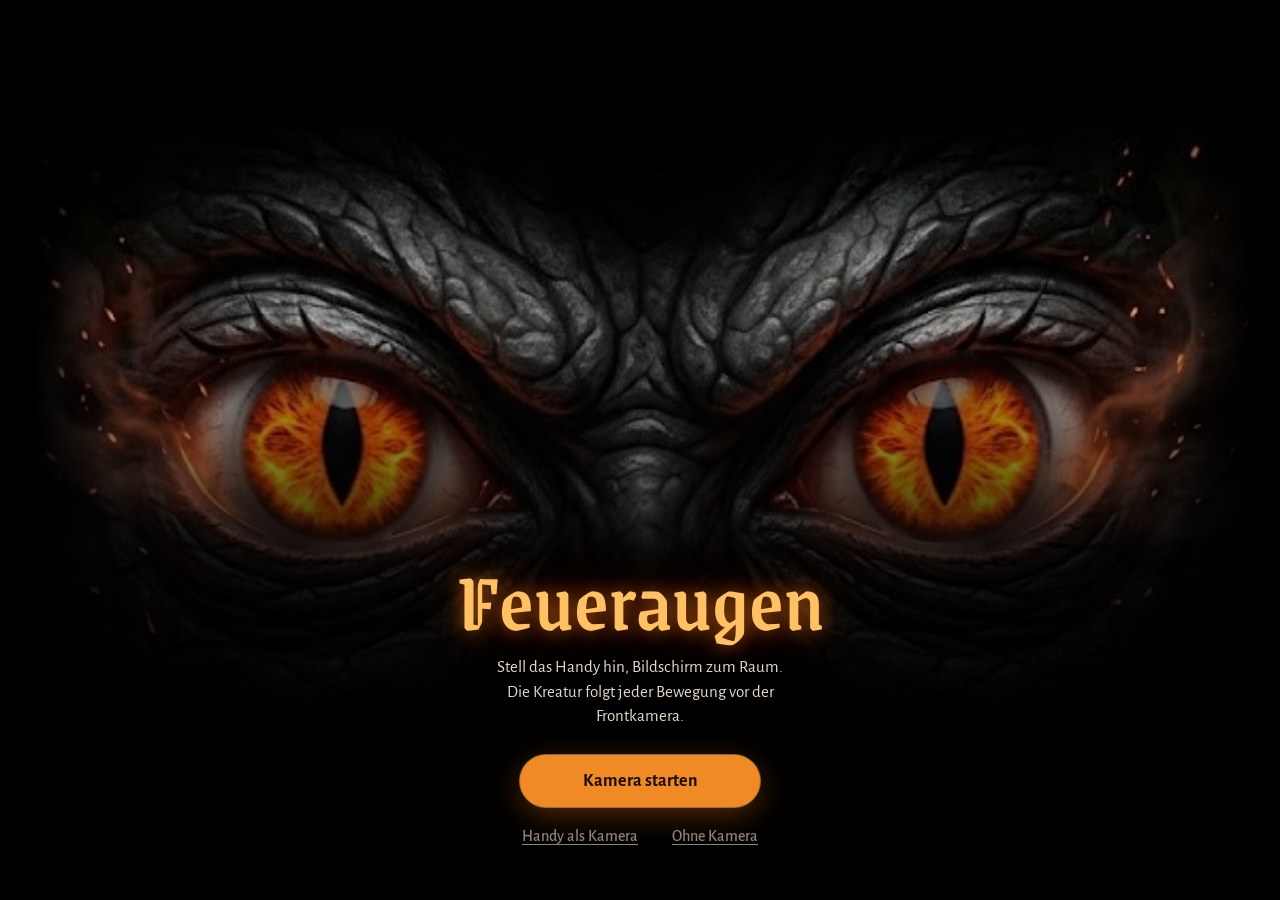
==== commit 8d62d779: "Add files via upload" ====
--- a/index.html
+++ b/index.html
@@ -46,6 +46,7 @@
         <button data-motiv="schuppen" aria-pressed="false">Schuppen</button>
         <button data-motiv="rauch" aria-pressed="false">Rauch</button>
         <button data-motiv="skelett" aria-pressed="false">Skelett</button>
+        <button data-motiv="roentgen" aria-pressed="false">Röntgen</button>
         <button data-motiv="vogelspinne" aria-pressed="false">Vogelspinne</button>
       </div>
     </div>
@@ -82,6 +83,11 @@
     </div>
     <div class="zeile-unten">
       <button class="leise" id="bReset">Größe und Höhe zurücksetzen</button>
+    </div>
+
+    <h2 class="abschnitt">Party</h2>
+    <div class="reihe">
+      <button class="klein" id="bFern">Fernbedienung koppeln</button>
     </div>
 
     <h2 class="abschnitt">Verhalten</h2>
@@ -144,6 +150,21 @@
   </div>
 </div>
 
+<!-- Fernbedienung koppeln -->
+<div id="fernDialog" hidden role="dialog" aria-labelledby="fdTitel">
+  <div class="dialog-innen">
+    <h2 id="fdTitel">Fernbedienung</h2>
+    <p>Mit deinem Handy scannen. Dann kannst du Schrecks auslösen, den Blick lenken und Botschaften ins Portal schreiben – unbemerkt aus der Tasche.</p>
+    <div id="fdQr" class="qr" aria-hidden="true"></div>
+    <p class="adresse" id="fdAdresse"></p>
+    <p id="fdStatus" role="status" aria-live="polite"></p>
+    <div class="reihe"><button class="knopf" id="fdSchliessen">Fertig</button></div>
+  </div>
+</div>
+
+<!-- Botschaft im Portal -->
+<div id="botschaft" hidden aria-live="polite"><p></p></div>
+
 <!-- Handy als Kamera -->
 <div id="handyDialog" hidden role="dialog" aria-labelledby="hdTitel">
   <div class="dialog-innen">
--- a/css/style.css
+++ b/css/style.css
@@ -199,7 +199,7 @@
 .portal-hilfe { margin: 0 0 10px; font-size: 14px; color: var(--ash); text-align: center; }
 #portalLeiste .knopf { min-width: 160px; padding: 13px 26px; }
 
-#handyDialog {
+#handyDialog, #ausblendDialog {
   position: fixed; inset: 0; z-index: 9; display: flex; align-items: center; justify-content: center;
   padding: 20px; background: rgba(0, 0, 0, 0.8);
 }
@@ -214,3 +214,9 @@
 .adresse { font-size: 12px; color: var(--ash); word-break: break-all; user-select: all; }
 #hdStatus { font-weight: 500; min-height: 1.45em; }
 #hdStatus.ok { color: #9fd36b; }
+
+.dialog-innen.breit { width: min(720px, 100%); }
+.ausblend-flaeche { position: relative; width: min(100%, calc((100vh - 300px) * 4 / 3)); aspect-ratio: 4 / 3; margin: 6px auto 8px; border-radius: 10px; overflow: hidden; border: 1px solid var(--line); }
+.ausblend-flaeche canvas { position: absolute; inset: 0; width: 100%; height: 100%; }
+#abBild { image-rendering: pixelated; }
+#abRahmen { cursor: crosshair; touch-action: none; }
